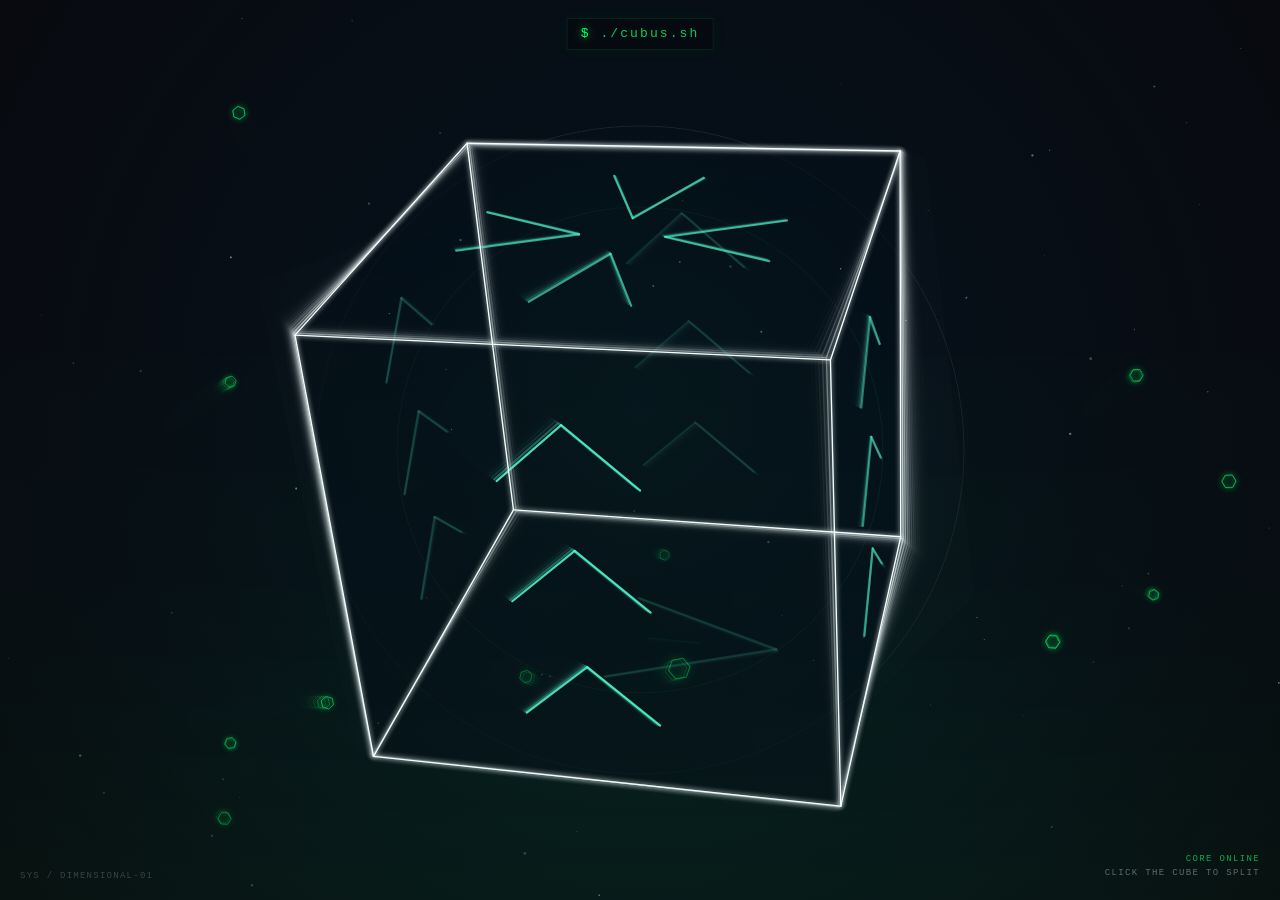
==== index.html @ 491861bf "Create interactive cubus landing page" ====
<!doctype html>
<html lang="en">
<head>
  <meta charset="utf-8">
  <meta name="viewport" content="width=device-width, initial-scale=1, viewport-fit=cover">
  <meta name="theme-color" content="#08080c">
  <title>cubus.sh — dimensional interface</title>
  <style>
    :root {
      color-scheme: dark;
      --void: #08080c;
      --signal: #00ff66;
      --signal-dim: rgba(0, 255, 102, .58);
      --ice: #efffff;
    }

    * { box-sizing: border-box; }

    html,
    body {
      width: 100%;
      height: 100%;
      margin: 0;
      overflow: hidden;
      background: var(--void);
    }

    body {
      position: relative;
      color: var(--ice);
      font-family: "SFMono-Regular", Consolas, "Liberation Mono", Menlo, monospace;
      -webkit-font-smoothing: antialiased;
    }

    #scene {
      display: block;
      width: 100vw;
      height: 100vh;
      outline: none;
      touch-action: none;
      cursor: default;
    }

    .terminal-header {
      position: fixed;
      z-index: 2;
      top: max(18px, env(safe-area-inset-top));
      left: 50%;
      transform: translateX(-50%);
      padding: 8px 13px 9px;
      color: rgba(0, 255, 102, .82);
      background: rgba(8, 8, 12, .48);
      border: 1px solid rgba(0, 255, 102, .11);
      box-shadow: 0 0 18px rgba(0, 255, 102, .045);
      font-size: clamp(11px, 1.2vw, 13px);
      line-height: 1;
      letter-spacing: .16em;
      white-space: nowrap;
      user-select: none;
      pointer-events: none;
    }

    .terminal-header .prompt {
      color: var(--signal);
      text-shadow: 0 0 8px rgba(0, 255, 102, .7);
    }

    .hud {
      position: fixed;
      z-index: 2;
      right: max(20px, env(safe-area-inset-right));
      bottom: max(19px, env(safe-area-inset-bottom));
      color: rgba(222, 255, 243, .38);
      font-size: 9px;
      line-height: 1.55;
      letter-spacing: .15em;
      text-align: right;
      text-transform: uppercase;
      pointer-events: none;
      user-select: none;
    }

    .hud .accent { color: rgba(0, 255, 102, .66); }

    .corner-mark {
      position: fixed;
      z-index: 2;
      left: max(20px, env(safe-area-inset-left));
      bottom: max(19px, env(safe-area-inset-bottom));
      color: rgba(255, 255, 255, .2);
      font-size: 9px;
      letter-spacing: .14em;
      pointer-events: none;
      user-select: none;
    }

    @media (max-width: 560px) {
      .terminal-header { letter-spacing: .1em; }
      .hud,
      .corner-mark { font-size: 8px; }
    }
  </style>
</head>
<body>
  <canvas id="scene" tabindex="0" aria-label="Interactive three-dimensional cubus navigation"></canvas>
  <div class="terminal-header"><span class="prompt">$</span> ./cubus.sh</div>
  <div class="corner-mark">SYS / DIMENSIONAL-01</div>
  <div class="hud"><span class="accent" id="mode">CORE ONLINE</span><br><span id="hint">CLICK THE CUBE TO SPLIT</span></div>

  <script>
    (() => {
      'use strict';

      // -------------------------------------------------------------------
      // Constants and small utilities
      // -------------------------------------------------------------------
      const canvas = document.getElementById('scene');
      const ctx = canvas.getContext('2d', { alpha: false });
      const modeReadout = document.getElementById('mode');
      const hintReadout = document.getElementById('hint');

      const TAU = Math.PI * 2;
      const CAMERA_Z = 7.8;
      const CAMERA_FOCAL = 6.7;
      const EDGE_COLOR = '#f4ffff';
      const VECTOR_COLOR = '#51f7d1';
      const SIGNAL_COLOR = '#00ff66';
      const FACE_COLOR = '#07121a';
      const FONT_STACK = '"SFMono-Regular", Consolas, "Liberation Mono", Menlo, monospace';

      const navItems = [
        { label: 'ABOUT',    href: '#about' },
        { label: 'PROJECTS', href: '#projects' },
        { label: 'LAB',      href: '#lab' },
        { label: 'LOGS',     href: '#logs' },
        { label: 'CLI',      href: '#cli' },
        { label: 'STACK',    href: '#stack' },
        { label: 'SOURCE',   href: '#source' },
        { label: 'CONTACT',  href: '#contact' }
      ];

      const clamp = (value, min, max) => Math.max(min, Math.min(max, value));
      const lerp = (a, b, t) => a + (b - a) * t;
      const easeInOutCubic = (t) => {
        t = clamp(t, 0, 1);
        return t < .5 ? 4 * t * t * t : 1 - Math.pow(-2 * t + 2, 3) / 2;
      };
      const easeOutCubic = (t) => 1 - Math.pow(1 - clamp(t, 0, 1), 3);
      const randomBetween = (min, max) => min + Math.random() * (max - min);
      const wrapAngle = (angle) => {
        while (angle > Math.PI) angle -= TAU;
        while (angle < -Math.PI) angle += TAU;
        return angle;
      };

      const vec = (x = 0, y = 0, z = 0) => ({ x, y, z });
      const add = (a, b) => vec(a.x + b.x, a.y + b.y, a.z + b.z);
      const scaleVec = (a, scalar) => vec(a.x * scalar, a.y * scalar, a.z * scalar);
      const lerpVec = (a, b, t) => vec(lerp(a.x, b.x, t), lerp(a.y, b.y, t), lerp(a.z, b.z, t));
      const dot = (a, b) => a.x * b.x + a.y * b.y + a.z * b.z;
      const cross = (a, b) => vec(
        a.y * b.z - a.z * b.y,
        a.z * b.x - a.x * b.z,
        a.x * b.y - a.y * b.x
      );
      const length = (a) => Math.sqrt(dot(a, a));
      const normalize = (a) => {
        const len = length(a) || 1;
        return scaleVec(a, 1 / len);
      };
      const cloneVec = (a) => vec(a.x, a.y, a.z);
      const cloneAngles = (a) => ({ x: a.x, y: a.y, z: a.z });
      const approachAngle = (from, to, amount) => from + wrapAngle(to - from) * amount;

      // Euler rotation in Z -> Y -> X application order. Keeping the order
      // explicit makes the projection readable and avoids any library magic.
      function rotatePoint(point, rotation) {
        let { x, y, z } = point;

        const cosZ = Math.cos(rotation.z);
        const sinZ = Math.sin(rotation.z);
        [x, y] = [x * cosZ - y * sinZ, x * sinZ + y * cosZ];

        const cosY = Math.cos(rotation.y);
        const sinY = Math.sin(rotation.y);
        [x, z] = [x * cosY + z * sinY, -x * sinY + z * cosY];

        const cosX = Math.cos(rotation.x);
        const sinX = Math.sin(rotation.x);
        [y, z] = [y * cosX - z * sinX, y * sinX + z * cosX];

        return vec(x, y, z);
      }

      function rotateNormal(normal, rotation) {
        return normalize(rotatePoint(normal, rotation));
      }

      // A stable hash is useful for glitch jitter. It avoids a noisy flicker
      // caused by a new random number every time a face is projected.
      function hashNoise(seed) {
        const value = Math.sin(seed * 12.9898 + 78.233) * 43758.5453;
        return (value - Math.floor(value)) * 2 - 1;
      }

      // -------------------------------------------------------------------
      // Responsive canvas and background field
      // -------------------------------------------------------------------
      const viewport = {
        width: window.innerWidth,
        height: window.innerHeight,
        dpr: Math.min(window.devicePixelRatio || 1, 2),
        centerX: window.innerWidth / 2,
        centerY: window.innerHeight / 2,
        scale: Math.min(window.innerWidth, window.innerHeight) * .30,
        stars: []
      };

      function rebuildStars() {
        viewport.stars = [];
        let seed = 911;
        const count = Math.round(clamp(viewport.width * viewport.height / 16500, 36, 100));
        for (let i = 0; i < count; i += 1) {
          seed = (seed * 9301 + 49297) % 233280;
          const x = seed / 233280;
          seed = (seed * 9301 + 49297) % 233280;
          const y = seed / 233280;
          seed = (seed * 9301 + 49297) % 233280;
          const radius = .25 + (seed / 233280) * 1.1;
          seed = (seed * 9301 + 49297) % 233280;
          const alpha = .12 + (seed / 233280) * .34;
          seed = (seed * 9301 + 49297) % 233280;
          const phase = (seed / 233280) * TAU;
          viewport.stars.push({ x, y, radius, alpha, phase });
        }
      }

      function resizeCanvas() {
        viewport.width = window.innerWidth;
        viewport.height = window.innerHeight;
        viewport.dpr = Math.min(window.devicePixelRatio || 1, 2);
        viewport.centerX = viewport.width / 2;
        viewport.centerY = viewport.height / 2;
        viewport.scale = Math.min(viewport.width, viewport.height) * .30;
        canvas.width = Math.round(viewport.width * viewport.dpr);
        canvas.height = Math.round(viewport.height * viewport.dpr);
        canvas.style.width = `${viewport.width}px`;
        canvas.style.height = `${viewport.height}px`;
        ctx.setTransform(viewport.dpr, 0, 0, viewport.dpr, 0, 0);
        rebuildStars();
        if (app.state === 'grid' || app.state === 'transition') {
          updateGridTargets();
        }
      }

      function worldToScreen(point) {
        const depth = Math.max(.8, CAMERA_Z - point.z);
        const perspective = CAMERA_FOCAL / depth;
        return {
          x: viewport.centerX + point.x * viewport.scale * perspective,
          y: viewport.centerY - point.y * viewport.scale * perspective,
          depth
        };
      }

      function screenToWorld(x, y, z = 0) {
        const depth = Math.max(.8, CAMERA_Z - z);
        const perspective = CAMERA_FOCAL / depth;
        const unit = viewport.scale * perspective;
        return vec((x - viewport.centerX) / unit, -(y - viewport.centerY) / unit, z);
      }

      function drawBackground(time) {
        const w = viewport.width;
        const h = viewport.height;
        const centerGlow = ctx.createRadialGradient(
          viewport.centerX,
          viewport.centerY - h * .05,
          0,
          viewport.centerX,
          viewport.centerY - h * .05,
          Math.max(w, h) * .68
        );
        centerGlow.addColorStop(0, 'rgba(7, 31, 35, .42)');
        centerGlow.addColorStop(.33, 'rgba(7, 16, 25, .25)');
        centerGlow.addColorStop(1, '#08080c');
        ctx.fillStyle = centerGlow;
        ctx.fillRect(0, 0, w, h);

        const horizon = ctx.createLinearGradient(0, h * .33, 0, h);
        horizon.addColorStop(0, 'rgba(0, 255, 102, 0)');
        horizon.addColorStop(.54, 'rgba(0, 255, 102, .012)');
        horizon.addColorStop(1, 'rgba(0, 255, 102, .035)');
        ctx.fillStyle = horizon;
        ctx.fillRect(0, 0, w, h);

        ctx.save();
        for (const star of viewport.stars) {
          const shimmer = .74 + Math.sin(time * .00045 + star.phase) * .26;
          ctx.globalAlpha = star.alpha * shimmer;
          ctx.fillStyle = star.radius > 1 ? '#a4fff0' : '#ffffff';
          ctx.beginPath();
          ctx.arc(star.x * w, star.y * h, star.radius, 0, TAU);
          ctx.fill();
        }
        ctx.restore();

        // Two nearly invisible rings give the void a little scale without
        // competing with the cube.
        ctx.save();
        ctx.strokeStyle = 'rgba(81, 247, 209, .045)';
        ctx.lineWidth = 1;
        ctx.beginPath();
        ctx.arc(viewport.centerX, viewport.centerY, Math.min(w, h) * .27, 0, TAU);
        ctx.stroke();
        ctx.strokeStyle = 'rgba(255, 255, 255, .025)';
        ctx.beginPath();
        ctx.arc(viewport.centerX, viewport.centerY, Math.min(w, h) * .36, 0, TAU);
        ctx.stroke();
        ctx.restore();
      }

      // -------------------------------------------------------------------
      // Cube geometry, face mapping, and vector textures
      // -------------------------------------------------------------------
      const cubeVertices = [
        vec(-1, -1, -1), vec(1, -1, -1), vec(1, 1, -1), vec(-1, 1, -1),
        vec(-1, -1, 1),  vec(1, -1, 1),  vec(1, 1, 1),  vec(-1, 1, 1)
      ];

      const cubeEdges = [
        [0, 1], [1, 2], [2, 3], [3, 0],
        [4, 5], [5, 6], [6, 7], [7, 4],
        [0, 4], [1, 5], [2, 6], [3, 7]
      ];

      const faceDefs = [
        {
          id: 'bottom',
          normal: vec(0, -1, 0),
          map: (u, v) => vec(u, -1, v),
          vertices: [0, 1, 5, 4]
        },
        {
          id: 'top',
          normal: vec(0, 1, 0),
          map: (u, v) => vec(u, 1, v),
          vertices: [3, 7, 6, 2]
        },
        {
          id: 'front',
          normal: vec(0, 0, 1),
          map: (u, v) => vec(u, v, 1),
          vertices: [4, 5, 6, 7]
        },
        {
          id: 'back',
          normal: vec(0, 0, -1),
          map: (u, v) => vec(-u, v, -1),
          vertices: [1, 0, 3, 2]
        },
        {
          id: 'right',
          normal: vec(1, 0, 0),
          map: (u, v) => vec(1, v, -u),
          vertices: [1, 5, 6, 2]
        },
        {
          id: 'left',
          normal: vec(-1, 0, 0),
          map: (u, v) => vec(-1, v, u),
          vertices: [0, 3, 7, 4]
        }
      ];

      function transformedVertices(cube) {
        return cubeVertices.map((vertex) => {
          const local = scaleVec(vertex, cube.half);
          return add(cube.position, rotatePoint(local, cube.rotation));
        });
      }

      function faceCenter(cube, face) {
        return add(cube.position, rotatePoint(scaleVec(face.normal, cube.half), cube.rotation));
      }

      function faceNormal(cube, face) {
        return rotateNormal(face.normal, cube.rotation);
      }

      function makeProjectedPoint(cube, localPoint, key, options) {
        const world = add(cube.position, rotatePoint(scaleVec(localPoint, cube.half), cube.rotation));
        const projected = worldToScreen(world);
        const jitter = options.jitter || 0;
        if (jitter) {
          projected.x += hashNoise(options.seed + key * 13.17) * jitter;
          projected.y += hashNoise(options.seed + key * 4.71 + 31) * jitter;
        }
        projected.x += options.offsetX || 0;
        projected.y += options.offsetY || 0;
        projected.world = world;
        return projected;
      }

      function strokeProjectedPath(points, color, width, alpha = 1) {
        if (!points.length) return;
        ctx.save();
        ctx.globalAlpha = alpha;
        ctx.strokeStyle = color;
        ctx.lineWidth = width;
        ctx.lineJoin = 'round';
        ctx.lineCap = 'round';
        ctx.beginPath();
        ctx.moveTo(points[0].x, points[0].y);
        for (let i = 1; i < points.length; i += 1) ctx.lineTo(points[i].x, points[i].y);
        ctx.stroke();
        ctx.restore();
      }

      function drawLocalStroke(cube, points, color, width, options, alpha = 1) {
        const projected = points.map((point, index) => {
          const local = Array.isArray(point)
            ? vec(point[0], point[1], point[2] || 0)
            : point;
          return makeProjectedPoint(cube, local, 400 + index * 17, options);
        });
        strokeProjectedPath(projected, color, width, alpha);
      }

      function drawChevron(cube, face, a, tip, b, options, alpha) {
        const mapPoint = ([u, v]) => face.map(u, v);
        drawLocalStroke(cube, [mapPoint(a), mapPoint(tip)], VECTOR_COLOR, Math.max(.72, cube.half * 2.15), options, alpha);
        drawLocalStroke(cube, [mapPoint(tip), mapPoint(b)], VECTOR_COLOR, Math.max(.72, cube.half * 2.15), options, alpha);
      }

      function drawFaceTexture(cube, face, options, facing) {
        const visibility = clamp(.38 + facing * .62, .12, 1);
        const alpha = (options.textureAlpha ?? 1) * visibility;

        if (face.id === 'bottom') {
          // A single broad > starts near the center and points toward the
          // outer/right edge of the underside.
          drawChevron(cube, face, [-.16, -.31], [.56, 0], [-.16, .31], options, alpha);
          drawLocalStroke(cube, [face.map(-.04, 0), face.map(.2, 0)], SIGNAL_COLOR, Math.max(.5, cube.half * .85), options, alpha * .55);
          return;
        }

        if (face.id === 'top') {
          // Four chevrons sit at the edges and point inward to the center.
          drawChevron(cube, face, [-.20, .64], [0, .18], [.20, .64], options, alpha);
          drawChevron(cube, face, [-.20, -.64], [0, -.18], [.20, -.64], options, alpha);
          drawChevron(cube, face, [-.64, -.20], [-.18, 0], [-.64, .20], options, alpha);
          drawChevron(cube, face, [.64, -.20], [.18, 0], [.64, .20], options, alpha);
          return;
        }

        // Every vertical face carries a small stack of upward-pointing
        // chevrons. UV space keeps this exact across all four orientations.
        for (let row = 0; row < 3; row += 1) {
          const v = -.55 + row * .55;
          drawChevron(cube, face, [-.28, v - .13], [0, v + .13], [.28, v - .13], options, alpha);
        }
      }

      function renderCube(cube, options = {}) {
        const settings = {
          seed: 0,
          jitter: 0,
          offsetX: 0,
          offsetY: 0,
          wireOnly: false,
          textureAlpha: 1,
          edgeColor: EDGE_COLOR,
          edgeAlpha: 1,
          fillAlpha: 1,
          ...options
        };

        const worldVertices = transformedVertices(cube);
        const projectedVertices = worldVertices.map((world, index) => {
          const projected = worldToScreen(world);
          if (settings.jitter) {
            projected.x += hashNoise(settings.seed + index * 13.17) * settings.jitter;
            projected.y += hashNoise(settings.seed + index * 4.71 + 31) * settings.jitter;
          }
          projected.x += settings.offsetX;
          projected.y += settings.offsetY;
          projected.world = world;
          return projected;
        });

        const cameraPosition = vec(0, 0, CAMERA_Z);
        const projectedFaces = faceDefs.map((face, faceIndex) => {
          const center = faceCenter(cube, face);
          const normal = faceNormal(cube, face);
          const toCamera = normalize(add(cameraPosition, scaleVec(center, -1)));
          const facing = dot(normal, toCamera);
          const points = face.vertices.map((index) => projectedVertices[index]);
          return {
            face,
            faceIndex,
            points,
            center,
            facing,
            depth: points.reduce((sum, point) => sum + point.world.z, 0) / points.length
          };
        });

        // Painter's algorithm: far faces first, then close faces over them.
        projectedFaces.sort((a, b) => a.depth - b.depth);

        if (!settings.wireOnly) {
          for (const item of projectedFaces) {
            const faceAlpha = settings.fillAlpha * clamp(.13 + Math.max(0, item.facing) * .22, .10, .36);
            ctx.save();
            ctx.globalAlpha = faceAlpha;
            ctx.fillStyle = FACE_COLOR;
            ctx.beginPath();
            ctx.moveTo(item.points[0].x, item.points[0].y);
            for (let i = 1; i < item.points.length; i += 1) ctx.lineTo(item.points[i].x, item.points[i].y);
            ctx.closePath();
            ctx.fill();
            ctx.restore();
          }

          for (const item of projectedFaces) {
            const localAlpha = settings.textureAlpha * clamp(.24 + Math.max(0, item.facing) * .76, .2, 1);
            drawFaceTexture(cube, item.face, settings, item.facing);
            // The faint face border reinforces the planar texture without
            // replacing the crisp cube edge pass below.
            strokeProjectedPath(item.points.concat([item.points[0]]), VECTOR_COLOR, Math.max(.45, cube.half * .48), localAlpha * .28);
          }
        }

        // Draw all twelve edges in one pass so the silhouette remains clean.
        ctx.save();
        ctx.globalAlpha = settings.edgeAlpha;
        ctx.strokeStyle = settings.edgeColor;
        ctx.lineWidth = Math.max(.8, cube.half * 1.35);
        ctx.lineJoin = 'round';
        ctx.lineCap = 'round';
        ctx.shadowColor = settings.edgeColor;
        ctx.shadowBlur = settings.edgeColor === EDGE_COLOR ? Math.max(5, cube.half * 5.2) : Math.max(3, cube.half * 3);
        for (const [from, to] of cubeEdges) {
          ctx.beginPath();
          ctx.moveTo(projectedVertices[from].x, projectedVertices[from].y);
          ctx.lineTo(projectedVertices[to].x, projectedVertices[to].y);
          ctx.stroke();
        }
        ctx.restore();

        return {
          vertices: projectedVertices,
          faces: projectedFaces,
          bounds: getBounds(projectedVertices)
        };
      }

      function getBounds(points) {
        const xs = points.map((point) => point.x);
        const ys = points.map((point) => point.y);
        return {
          left: Math.min(...xs),
          right: Math.max(...xs),
          top: Math.min(...ys),
          bottom: Math.max(...ys)
        };
      }

      // -------------------------------------------------------------------
      // Orbiting hexagons
      // -------------------------------------------------------------------
      const hexagons = Array.from({ length: 12 }, (_, index) => ({
        index,
        orbit: randomBetween(0, TAU),
        radius: randomBetween(1.65, 2.55),
        height: randomBetween(-1.35, 1.35),
        tilt: randomBetween(-.65, .65),
        size: randomBetween(4.5, 9.5),
        speed: randomBetween(.045, .095) * (index % 2 ? -1 : 1),
        spin: randomBetween(-.45, .45),
        phase: randomBetween(0, TAU),
        opacity: randomBetween(.55, 1)
      }));

      function hexWorldPosition(hex, time) {
        const orbit = hex.orbit + time * .00012 * hex.speed * 12;
        const vertical = hex.height + Math.sin(time * .00055 + hex.phase) * .16;
        return vec(
          Math.cos(orbit) * hex.radius,
          vertical,
          Math.sin(orbit) * hex.radius * .68
        );
      }

      function drawHexagons(time, opacity) {
        if (opacity <= .001) return;
        ctx.save();
        for (const hex of hexagons) {
          const world = hexWorldPosition(hex, time);
          const center = worldToScreen(world);
          const depthScale = CAMERA_FOCAL / Math.max(.8, CAMERA_Z - world.z);
          const radius = hex.size * depthScale * (viewport.scale / 240);
          const rotation = hex.phase + time * .0004 * hex.spin;
          const points = [];
          for (let i = 0; i < 6; i += 1) {
            const angle = rotation + i * TAU / 6;
            points.push({
              x: center.x + Math.cos(angle) * radius,
              y: center.y + Math.sin(angle) * radius
            });
          }
          const green = `rgba(0, 255, 102, ${opacity * hex.opacity})`;
          ctx.globalAlpha = 1;
          ctx.strokeStyle = green;
          ctx.lineWidth = Math.max(.65, radius * .095);
          ctx.lineJoin = 'round';
          ctx.shadowColor = SIGNAL_COLOR;
          ctx.shadowBlur = Math.max(4, radius * .9);
          ctx.beginPath();
          ctx.moveTo(points[0].x, points[0].y);
          for (let i = 1; i < points.length; i += 1) ctx.lineTo(points[i].x, points[i].y);
          ctx.closePath();
          ctx.stroke();
        }
        ctx.restore();
      }

      // -------------------------------------------------------------------
      // Glitch scheduler and procedural Web Audio
      // -------------------------------------------------------------------
      const glitch = {
        active: false,
        startedAt: 0,
        duration: 0,
        seed: 0,
        nextAt: randomBetween(4000, 8000),
        intensity: 0
      };

      let audioContext = null;

      function ensureAudio() {
        if (!audioContext) {
          const AudioContextClass = window.AudioContext || window.webkitAudioContext;
          if (!AudioContextClass) return null;
          audioContext = new AudioContextClass();
        }
        if (audioContext.state === 'suspended') audioContext.resume().catch(() => {});
        return audioContext;
      }

      function playGlitchBurst(strength = 1) {
        const audio = ensureAudio();
        if (!audio) return;
        const duration = randomBetween(.10, .19);
        const sampleCount = Math.max(1, Math.floor(audio.sampleRate * duration));
        const buffer = audio.createBuffer(1, sampleCount, audio.sampleRate);
        const data = buffer.getChannelData(0);
        let last = 0;
        for (let i = 0; i < sampleCount; i += 1) {
          const bitNoise = Math.random() > .5 ? 1 : -1;
          const white = Math.random() * 2 - 1;
          last = last * .56 + (white * .76 + bitNoise * .24) * .44;
          data[i] = last * (1 - i / sampleCount) * (Math.random() > .82 ? 1.8 : 1);
        }

        const source = audio.createBufferSource();
        const bandpass = audio.createBiquadFilter();
        const gain = audio.createGain();
        source.buffer = buffer;
        bandpass.type = 'bandpass';
        bandpass.frequency.setValueAtTime(randomBetween(850, 2600), audio.currentTime);
        bandpass.frequency.exponentialRampToValueAtTime(randomBetween(2400, 6800), audio.currentTime + duration * .45);
        bandpass.Q.setValueAtTime(randomBetween(.65, 1.8), audio.currentTime);
        const now = audio.currentTime;
        gain.gain.setValueAtTime(.0001, now);
        gain.gain.exponentialRampToValueAtTime(.17 * strength, now + .008);
        gain.gain.exponentialRampToValueAtTime(.0001, now + duration);
        source.connect(bandpass).connect(gain).connect(audio.destination);
        source.start(now);
        source.stop(now + duration + .02);
      }

      function playClickPop() {
        const audio = ensureAudio();
        if (!audio) return;
        const now = audio.currentTime;
        const oscillator = audio.createOscillator();
        const filter = audio.createBiquadFilter();
        const gain = audio.createGain();
        oscillator.type = 'square';
        oscillator.frequency.setValueAtTime(180, now);
        oscillator.frequency.exponentialRampToValueAtTime(62, now + .075);
        filter.type = 'highpass';
        filter.frequency.setValueAtTime(700, now);
        gain.gain.setValueAtTime(.0001, now);
        gain.gain.exponentialRampToValueAtTime(.22, now + .004);
        gain.gain.exponentialRampToValueAtTime(.0001, now + .085);
        oscillator.connect(filter).connect(gain).connect(audio.destination);
        oscillator.start(now);
        oscillator.stop(now + .1);
        playGlitchBurst(.65);
      }

      function startGlitch(time, sound = true) {
        glitch.active = true;
        glitch.startedAt = time;
        glitch.duration = randomBetween(100, 200);
        glitch.seed = Math.random() * 10000;
        glitch.intensity = randomBetween(.72, 1.18);
        glitch.nextAt = time + randomBetween(4000, 8000);
        if (sound) playGlitchBurst(glitch.intensity);
      }

      function updateGlitch(time) {
        if (!glitch.active && time >= glitch.nextAt) startGlitch(time, Boolean(audioContext));
        if (glitch.active) {
          const elapsed = time - glitch.startedAt;
          if (elapsed >= glitch.duration) {
            glitch.active = false;
            glitch.intensity = 0;
          } else {
            const envelope = Math.sin(Math.PI * elapsed / glitch.duration);
            glitch.intensity = Math.max(.1, envelope);
          }
        }
      }

      function drawGlitchOverlays(time) {
        if (!glitch.active) return;
        const strength = glitch.intensity;
        const w = viewport.width;
        const h = viewport.height;
        ctx.save();

        // Sparse scanline tears.
        const lineCount = 2 + Math.floor(strength * 4);
        for (let i = 0; i < lineCount; i += 1) {
          const y = Math.abs(Math.sin(glitch.seed * .07 + i * 18.31 + time * .002)) * h;
          const lineHeight = 1 + Math.abs(Math.sin(i * 7.1 + glitch.seed)) * 3;
          ctx.fillStyle = i % 2 ? `rgba(0, 255, 102, ${.045 * strength})` : `rgba(255, 255, 255, ${.055 * strength})`;
          ctx.fillRect(0, y, w, lineHeight);
        }

        const bandY = Math.abs(Math.sin(glitch.seed * .013 + time * .0017)) * h;
        ctx.fillStyle = `rgba(255, 0, 96, ${.025 * strength})`;
        ctx.fillRect(0, bandY, w, 7 + strength * 11);

        if (Math.sin(time * .045 + glitch.seed) > -.1) {
          ctx.fillStyle = `rgba(230, 255, 249, ${.018 * strength})`;
          ctx.fillRect(0, 0, w, h);
        }
        ctx.restore();
      }

      // -------------------------------------------------------------------
      // Application state and transition targets
      // -------------------------------------------------------------------
      const master = {
        position: vec(0, 0, 0),
        half: 1,
        rotation: { x: .37, y: -.55, z: .18 },
        velocity: { x: .12, y: .22, z: -.075 },
        velocityTarget: { x: .12, y: .22, z: -.075 },
        driftAt: randomBetween(3000, 5000),
        hit: null
      };

      const app = {
        state: 'idle',
        transitionStartedAt: 0,
        transitionDuration: 1720,
        hexOpacity: 1,
        hoveredIndex: -1,
        pointer: { x: -9999, y: -9999 },
        minis: [],
        lastTime: performance.now(),
        frame: 0
      };

      function makeMiniCube(index, column, row, depth) {
        return {
          index,
          column,
          row,
          depth,
          label: navItems[index].label,
          href: navItems[index].href,
          startPosition: vec(),
          targetPosition: vec(),
          position: vec(),
          half: .5,
          rotation: cloneAngles(master.rotation),
          startRotation: cloneAngles(master.rotation),
          targetRotation: {
            x: master.rotation.x + randomBetween(-.26, .26),
            y: master.rotation.y + randomBetween(-.42, .42),
            z: master.rotation.z + randomBetween(-.2, .2)
          },
          velocity: {
            x: randomBetween(-.055, .055),
            y: randomBetween(-.07, .07),
            z: randomBetween(-.045, .045)
          },
          wobble: randomBetween(0, TAU),
          hit: null,
          hovered: false
        };
      }

      function buildMinis() {
        app.minis = [];
        let index = 0;
        for (let row = 0; row < 2; row += 1) {
          for (let column = 0; column < 4; column += 1) {
            app.minis.push(makeMiniCube(index, column, row, index % 2 ? -.03 : .03));
            index += 1;
          }
        }
      }

      function gridScreenAnchor(column, row) {
        const x = viewport.width * ((column + .5) / 4);
        const top = clamp(viewport.height * .335, 150, 260);
        const bottom = clamp(viewport.height * .685, 365, viewport.height - 120);
        const y = row === 0 ? top : Math.max(top + 112, bottom);
        return { x, y };
      }

      function updateGridTargets() {
        for (const mini of app.minis) {
          const anchor = gridScreenAnchor(mini.column, mini.row);
          mini.targetPosition = screenToWorld(anchor.x, anchor.y, mini.depth);
        }
      }

      function beginSplit(time) {
        if (app.state !== 'idle') return;
        ensureAudio();
        playClickPop();
        app.state = 'transition';
        app.transitionStartedAt = time;
        app.hexOpacity = 1;
        app.hoveredIndex = -1;
        master.hit = null;
        buildMinis();

        for (const mini of app.minis) {
          const offset = vec(
            mini.column % 2 ? .5 : -.5,
            mini.row ? -.5 : .5,
            Math.floor(mini.column / 2) ? .5 : -.5
          );
          mini.startPosition = add(master.position, rotatePoint(offset, master.rotation));
          mini.position = cloneVec(mini.startPosition);
          mini.startRotation = cloneAngles(master.rotation);
          mini.rotation = cloneAngles(master.rotation);
        }
        updateGridTargets();
        modeReadout.textContent = 'SPLIT SEQUENCE';
        hintReadout.textContent = 'DIMENSIONS UNLOCKING';
      }

      function updateTransition(time) {
        const raw = clamp((time - app.transitionStartedAt) / app.transitionDuration, 0, 1);
        const motion = easeInOutCubic(raw);
        app.hexOpacity = 1 - easeOutCubic(clamp(raw / .42, 0, 1));

        for (const mini of app.minis) {
          mini.position = lerpVec(mini.startPosition, mini.targetPosition, motion);
          mini.half = lerp(.5, .34, easeOutCubic(clamp(raw / .78, 0, 1)));
          mini.rotation = {
            x: approachAngle(mini.startRotation.x, mini.targetRotation.x, motion),
            y: approachAngle(mini.startRotation.y, mini.targetRotation.y, motion),
            z: approachAngle(mini.startRotation.z, mini.targetRotation.z, motion)
          };
        }

        if (raw >= 1) {
          app.state = 'grid';
          app.hexOpacity = 0;
          for (const mini of app.minis) {
            mini.position = cloneVec(mini.targetPosition);
            mini.half = .34;
          }
          modeReadout.textContent = 'GRID ONLINE';
          hintReadout.textContent = 'SELECT A DIMENSION';
        }
      }

      function updateMaster(dt, time) {
        if (time >= master.driftAt) {
          master.velocityTarget = {
            x: randomBetween(-.19, .19),
            y: randomBetween(-.28, .28),
            z: randomBetween(-.12, .12)
          };
          master.driftAt = time + randomBetween(3000, 5000);
        }
        const smoothing = 1 - Math.pow(.002, dt);
        master.velocity.x = lerp(master.velocity.x, master.velocityTarget.x, smoothing);
        master.velocity.y = lerp(master.velocity.y, master.velocityTarget.y, smoothing);
        master.velocity.z = lerp(master.velocity.z, master.velocityTarget.z, smoothing);
        master.rotation.x += master.velocity.x * dt;
        master.rotation.y += master.velocity.y * dt;
        master.rotation.z += master.velocity.z * dt;
      }

      function updateMinis(dt, time) {
        for (const mini of app.minis) {
          const speed = app.hoveredIndex === mini.index ? 1.12 : 1;
          mini.rotation.x += mini.velocity.x * dt * speed;
          mini.rotation.y += mini.velocity.y * dt * speed;
          mini.rotation.z += mini.velocity.z * dt * speed;
          mini.position.y += Math.sin(time * .0007 + mini.wobble) * .00065 * dt;
        }
      }

      // -------------------------------------------------------------------
      // Hit testing and labels
      // -------------------------------------------------------------------
      function pointInPolygon(point, polygon) {
        let inside = false;
        for (let i = 0, j = polygon.length - 1; i < polygon.length; j = i++) {
          const xi = polygon[i].x;
          const yi = polygon[i].y;
          const xj = polygon[j].x;
          const yj = polygon[j].y;
          const intersects = ((yi > point.y) !== (yj > point.y)) &&
            point.x < (xj - xi) * (point.y - yi) / ((yj - yi) || .00001) + xi;
          if (intersects) inside = !inside;
        }
        return inside;
      }

      function pointInBounds(point, bounds, padding = 0) {
        return point.x >= bounds.left - padding && point.x <= bounds.right + padding &&
          point.y >= bounds.top - padding && point.y <= bounds.bottom + padding;
      }

      function cubeIsHit(point, hit, padding = 0) {
        if (!hit || !pointInBounds(point, hit.bounds, padding)) return false;
        return hit.faces.some((face) => pointInPolygon(point, face.points));
      }

      function hitTest(point) {
        if (app.state === 'idle') return cubeIsHit(point, master.hit, 9) ? 'master' : -1;
        if (app.state === 'grid') {
          for (let i = app.minis.length - 1; i >= 0; i -= 1) {
            if (cubeIsHit(point, app.minis[i].hit, 6)) return i;
          }
        }
        return -1;
      }

      function updateHover() {
        const hit = hitTest(app.pointer);
        const next = typeof hit === 'number' ? hit : -1;
        app.hoveredIndex = next;
        if (app.state === 'grid') {
          for (const mini of app.minis) mini.hovered = mini.index === next;
        }
        canvas.style.cursor = hit === 'master' || next >= 0 ? 'pointer' : 'default';
      }

      function drawCubeLabel(mini) {
        if (!mini.hit) return;
        const centerX = (mini.hit.bounds.left + mini.hit.bounds.right) / 2;
        const bottom = mini.hit.bounds.bottom;
        const hover = mini.hovered;
        const unit = clamp(Math.min(viewport.width, viewport.height) / 600, .62, 1.18);
        const labelSize = clamp(11 * unit, 8, 13);
        const urlSize = clamp(8 * unit, 7, 10);
        const labelY = bottom + 23 * unit;
        const urlY = labelY + 13 * unit;

        ctx.save();
        ctx.textAlign = 'center';
        ctx.textBaseline = 'middle';
        ctx.font = `600 ${labelSize}px ${FONT_STACK}`;
        ctx.fillStyle = hover ? '#ffffff' : 'rgba(227, 255, 246, .78)';
        ctx.shadowColor = hover ? SIGNAL_COLOR : 'rgba(0, 255, 102, .28)';
        ctx.shadowBlur = hover ? 12 : 5;
        ctx.fillText(mini.label, centerX, labelY);
        ctx.shadowBlur = 0;
        ctx.font = `${urlSize}px ${FONT_STACK}`;
        ctx.fillStyle = hover ? 'rgba(0, 255, 102, .95)' : 'rgba(0, 255, 102, .53)';
        ctx.fillText(mini.href, centerX, urlY);

        if (hover) {
          ctx.strokeStyle = 'rgba(0, 255, 102, .48)';
          ctx.lineWidth = 1;
          ctx.beginPath();
          ctx.moveTo(centerX - Math.min(33, viewport.width * .06), urlY + 9);
          ctx.lineTo(centerX + Math.min(33, viewport.width * .06), urlY + 9);
          ctx.stroke();
        }
        ctx.restore();
      }

      // -------------------------------------------------------------------
      // Frame rendering
      // -------------------------------------------------------------------
      function renderMaster() {
        const glitchActive = glitch.active;
        if (glitchActive) {
          // Offset color passes create a restrained chromatic split around the
          // main wireframe; the final white pass remains the visual anchor.
          renderCube(master, {
            wireOnly: true,
            edgeColor: 'rgba(255, 25, 107, .48)',
            edgeAlpha: .65 * glitch.intensity,
            offsetX: -4.2 * glitch.intensity,
            jitter: 1.5 * glitch.intensity,
            seed: glitch.seed + 8
          });
          renderCube(master, {
            wireOnly: true,
            edgeColor: 'rgba(0, 222, 255, .52)',
            edgeAlpha: .72 * glitch.intensity,
            offsetX: 4.2 * glitch.intensity,
            jitter: 1.3 * glitch.intensity,
            seed: glitch.seed + 29
          });
        }
        master.hit = renderCube(master, {
          jitter: glitchActive ? 2.2 * glitch.intensity : 0,
          seed: glitch.seed,
          edgeAlpha: glitchActive ? .88 : 1
        });
      }

      function renderMini(mini) {
        const hovered = mini.hovered;
        const glitchActive = glitch.active;
        const renderTarget = hovered ? { ...mini, half: mini.half * 1.09 } : mini;
        if (glitchActive) {
          renderCube(renderTarget, {
            wireOnly: true,
            edgeColor: 'rgba(255, 24, 112, .32)',
            edgeAlpha: .44 * glitch.intensity,
            offsetX: -2.8 * glitch.intensity,
            jitter: .85 * glitch.intensity,
            seed: glitch.seed + mini.index * 9
          });
        }
        mini.hit = renderCube(renderTarget, {
          jitter: glitchActive ? 1.05 * glitch.intensity : 0,
          seed: glitch.seed + mini.index,
          edgeAlpha: hovered ? 1.35 : .92,
          edgeColor: hovered ? '#ffffff' : EDGE_COLOR,
          fillAlpha: hovered ? 1.16 : .88,
          textureAlpha: hovered ? 1.18 : .82
        });
        if (hovered) {
          const bounds = mini.hit.bounds;
          ctx.save();
          ctx.globalAlpha = .13;
          ctx.strokeStyle = SIGNAL_COLOR;
          ctx.shadowColor = SIGNAL_COLOR;
          ctx.shadowBlur = 18;
          ctx.lineWidth = 1;
          ctx.strokeRect(bounds.left - 5, bounds.top - 5, bounds.right - bounds.left + 10, bounds.bottom - bounds.top + 10);
          ctx.restore();
        }
      }

      function render(time) {
        drawBackground(time);
        updateGlitch(time);

        if (app.state === 'idle') {
          drawHexagons(time, app.hexOpacity);
          renderMaster();
        } else {
          if (app.state === 'transition') updateTransition(time);
          if (app.hexOpacity > .001) drawHexagons(time, app.hexOpacity);

          // During the transition the eight cubes are part of one moving
          // composition. At the destination, render and label them in grid
          // order so depth overlap never hides the intended navigation order.
          for (const mini of app.minis) renderMini(mini);
          if (app.state === 'grid') {
            for (const mini of app.minis) drawCubeLabel(mini);
          }
        }

        if (app.state === 'idle' || app.state === 'grid') updateHover();
        drawGlitchOverlays(time);
      }

      function frame(time) {
        const elapsed = Math.min(42, time - app.lastTime);
        const dt = elapsed / 1000;
        app.lastTime = time;
        app.frame += 1;

        if (app.state === 'idle') updateMaster(dt, time);
        if (app.state === 'grid') updateMinis(dt, time);
        render(time);
        requestAnimationFrame(frame);
      }

      // -------------------------------------------------------------------
      // Pointer and keyboard interaction
      // -------------------------------------------------------------------
      function pointerPosition(event) {
        const rect = canvas.getBoundingClientRect();
        return {
          x: event.clientX - rect.left,
          y: event.clientY - rect.top
        };
      }

      canvas.addEventListener('pointermove', (event) => {
        app.pointer = pointerPosition(event);
        updateHover();
      });

      canvas.addEventListener('pointerleave', () => {
        app.pointer = { x: -9999, y: -9999 };
        app.hoveredIndex = -1;
        for (const mini of app.minis) mini.hovered = false;
        canvas.style.cursor = 'default';
      });

      canvas.addEventListener('pointerdown', (event) => {
        app.pointer = pointerPosition(event);
        const hit = hitTest(app.pointer);
        if (hit === 'master') {
          beginSplit(performance.now());
          return;
        }
        if (typeof hit === 'number' && app.state === 'grid') {
          const destination = app.minis[hit].href;
          window.location.assign(destination);
        }
      });

      canvas.addEventListener('keydown', (event) => {
        if ((event.key === 'Enter' || event.key === ' ') && app.state === 'idle') {
          event.preventDefault();
          beginSplit(performance.now());
        }
      });

      window.addEventListener('resize', resizeCanvas, { passive: true });

      // Start only after all state exists; this also makes a resize before the
      // first frame safe.
      resizeCanvas();
      requestAnimationFrame((time) => {
        app.lastTime = time;
        frame(time);
      });
    })();
  </script>
</body>
</html>
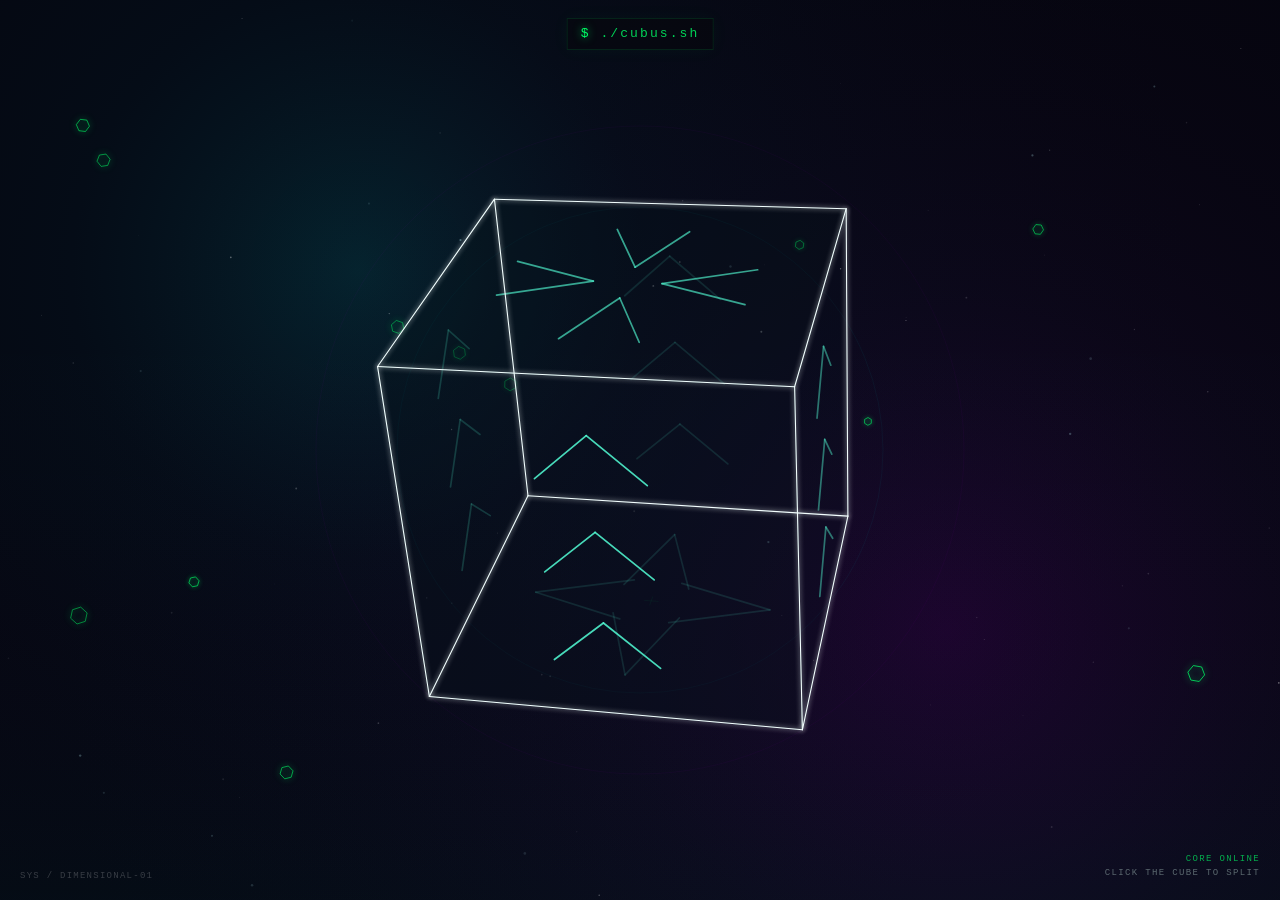
==== commit 2c099000: "Refine cube scale glitch and cyberpunk palette" ====
--- a/index.html
+++ b/index.html
@@ -8,7 +8,7 @@
   <style>
     :root {
       color-scheme: dark;
-      --void: #08080c;
+      --void: #05050e;
       --signal: #00ff66;
       --signal-dim: rgba(0, 255, 102, .58);
       --ice: #efffff;
@@ -122,10 +122,15 @@
       const TAU = Math.PI * 2;
       const CAMERA_Z = 7.8;
       const CAMERA_FOCAL = 6.7;
+      const MASTER_HALF = .8;
+      const MINI_GRID_HALF = .34 * .85;
+      const MINI_CLUSTER_HALF = MASTER_HALF * .5;
       const EDGE_COLOR = '#f4ffff';
       const VECTOR_COLOR = '#51f7d1';
       const SIGNAL_COLOR = '#00ff66';
       const FACE_COLOR = '#07121a';
+      const GLITCH_CYAN = '#00f0ff';
+      const GLITCH_MAGENTA = '#ff2bb5';
       const FONT_STACK = '"SFMono-Regular", Consolas, "Liberation Mono", Menlo, monospace';
 
       const navItems = [
@@ -273,24 +278,41 @@
       function drawBackground(time) {
         const w = viewport.width;
         const h = viewport.height;
-        const centerGlow = ctx.createRadialGradient(
-          viewport.centerX,
-          viewport.centerY - h * .05,
+        ctx.fillStyle = '#05050e';
+        ctx.fillRect(0, 0, w, h);
+
+        const cyanGlow = ctx.createRadialGradient(
+          viewport.centerX - w * .22,
+          viewport.centerY - h * .2,
           0,
-          viewport.centerX,
-          viewport.centerY - h * .05,
-          Math.max(w, h) * .68
+          viewport.centerX - w * .22,
+          viewport.centerY - h * .2,
+          Math.max(w, h) * .66
         );
-        centerGlow.addColorStop(0, 'rgba(7, 31, 35, .42)');
-        centerGlow.addColorStop(.33, 'rgba(7, 16, 25, .25)');
-        centerGlow.addColorStop(1, '#08080c');
-        ctx.fillStyle = centerGlow;
+        cyanGlow.addColorStop(0, 'rgba(0, 240, 255, .13)');
+        cyanGlow.addColorStop(.34, 'rgba(0, 143, 190, .05)');
+        cyanGlow.addColorStop(1, 'rgba(0, 20, 44, 0)');
+        ctx.fillStyle = cyanGlow;
         ctx.fillRect(0, 0, w, h);
 
+        const purpleGlow = ctx.createRadialGradient(
+          viewport.centerX + w * .24,
+          viewport.centerY + h * .2,
+          0,
+          viewport.centerX + w * .24,
+          viewport.centerY + h * .2,
+          Math.max(w, h) * .7
+        );
+        purpleGlow.addColorStop(0, 'rgba(189, 0, 255, .12)');
+        purpleGlow.addColorStop(.38, 'rgba(121, 40, 202, .055)');
+        purpleGlow.addColorStop(1, 'rgba(20, 0, 40, 0)');
+        ctx.fillStyle = purpleGlow;
+        ctx.fillRect(0, 0, w, h);
+
         const horizon = ctx.createLinearGradient(0, h * .33, 0, h);
-        horizon.addColorStop(0, 'rgba(0, 255, 102, 0)');
-        horizon.addColorStop(.54, 'rgba(0, 255, 102, .012)');
-        horizon.addColorStop(1, 'rgba(0, 255, 102, .035)');
+        horizon.addColorStop(0, 'rgba(0, 240, 255, 0)');
+        horizon.addColorStop(.54, 'rgba(121, 40, 202, .012)');
+        horizon.addColorStop(1, 'rgba(0, 240, 255, .028)');
         ctx.fillStyle = horizon;
         ctx.fillRect(0, 0, w, h);
 
@@ -298,7 +320,7 @@
         for (const star of viewport.stars) {
           const shimmer = .74 + Math.sin(time * .00045 + star.phase) * .26;
           ctx.globalAlpha = star.alpha * shimmer;
-          ctx.fillStyle = star.radius > 1 ? '#a4fff0' : '#ffffff';
+          ctx.fillStyle = star.radius > 1 ? '#c0faff' : '#ffffff';
           ctx.beginPath();
           ctx.arc(star.x * w, star.y * h, star.radius, 0, TAU);
           ctx.fill();
@@ -308,12 +330,12 @@
         // Two nearly invisible rings give the void a little scale without
         // competing with the cube.
         ctx.save();
-        ctx.strokeStyle = 'rgba(81, 247, 209, .045)';
+        ctx.strokeStyle = 'rgba(0, 240, 255, .045)';
         ctx.lineWidth = 1;
         ctx.beginPath();
         ctx.arc(viewport.centerX, viewport.centerY, Math.min(w, h) * .27, 0, TAU);
         ctx.stroke();
-        ctx.strokeStyle = 'rgba(255, 255, 255, .025)';
+        ctx.strokeStyle = 'rgba(189, 0, 255, .035)';
         ctx.beginPath();
         ctx.arc(viewport.centerX, viewport.centerY, Math.min(w, h) * .36, 0, TAU);
         ctx.stroke();
@@ -438,10 +460,14 @@
         const alpha = (options.textureAlpha ?? 1) * visibility;
 
         if (face.id === 'bottom') {
-          // A single broad > starts near the center and points toward the
-          // outer/right edge of the underside.
-          drawChevron(cube, face, [-.16, -.31], [.56, 0], [-.16, .31], options, alpha);
-          drawLocalStroke(cube, [face.map(-.04, 0), face.map(.2, 0)], SIGNAL_COLOR, Math.max(.5, cube.half * .85), options, alpha * .55);
+          // Four distinct arrows radiate from the center of the underside
+          // toward the midpoint of each edge: up, down, left, and right.
+          drawChevron(cube, face, [-.19, .14], [0, .68], [.19, .14], options, alpha);
+          drawChevron(cube, face, [-.19, -.14], [0, -.68], [.19, -.14], options, alpha);
+          drawChevron(cube, face, [.14, -.19], [.68, 0], [.14, .19], options, alpha);
+          drawChevron(cube, face, [-.14, -.19], [-.68, 0], [-.14, .19], options, alpha);
+          drawLocalStroke(cube, [face.map(-.04, 0), face.map(.04, 0)], SIGNAL_COLOR, Math.max(.5, cube.half * .85), options, alpha * .6);
+          drawLocalStroke(cube, [face.map(0, -.04), face.map(0, .04)], SIGNAL_COLOR, Math.max(.5, cube.half * .85), options, alpha * .6);
           return;
         }
 
@@ -727,30 +753,49 @@
         }
       }
 
-      function drawGlitchOverlays(time) {
-        if (!glitch.active) return;
-        const strength = glitch.intensity;
-        const w = viewport.width;
-        const h = viewport.height;
+      function drawCubeGlitchSlices(hit, time, seed, strength) {
+        if (!hit || strength <= 0) return;
+        const bounds = hit.bounds;
+        const width = bounds.right - bounds.left;
+        const height = bounds.bottom - bounds.top;
+        const pad = clamp(Math.max(width, height) * .08, 4, 15);
+        const left = bounds.left - pad;
+        const top = bounds.top - pad;
+        const sliceWidth = width + pad * 2;
+        const sliceHeight = height + pad * 2;
+
         ctx.save();
-
-        // Sparse scanline tears.
-        const lineCount = 2 + Math.floor(strength * 4);
+        ctx.beginPath();
+        ctx.rect(left, top, sliceWidth, sliceHeight);
+        ctx.clip();
+        ctx.globalCompositeOperation = 'screen';
+        ctx.shadowBlur = 10 + strength * 13;
+
+        // These hard horizontal slices are clipped to the projected cube
+        // bounds, so the glitch never touches the surrounding atmosphere.
+        const lineCount = 3 + Math.floor(strength * 5);
         for (let i = 0; i < lineCount; i += 1) {
-          const y = Math.abs(Math.sin(glitch.seed * .07 + i * 18.31 + time * .002)) * h;
-          const lineHeight = 1 + Math.abs(Math.sin(i * 7.1 + glitch.seed)) * 3;
-          ctx.fillStyle = i % 2 ? `rgba(0, 255, 102, ${.045 * strength})` : `rgba(255, 255, 255, ${.055 * strength})`;
-          ctx.fillRect(0, y, w, lineHeight);
-        }
-
-        const bandY = Math.abs(Math.sin(glitch.seed * .013 + time * .0017)) * h;
-        ctx.fillStyle = `rgba(255, 0, 96, ${.025 * strength})`;
-        ctx.fillRect(0, bandY, w, 7 + strength * 11);
-
-        if (Math.sin(time * .045 + glitch.seed) > -.1) {
-          ctx.fillStyle = `rgba(230, 255, 249, ${.018 * strength})`;
-          ctx.fillRect(0, 0, w, h);
-        }
+          const y = top + (.08 + Math.abs(Math.sin(seed * .017 + i * 17.41 + time * .0027)) * .84) * sliceHeight;
+          const offset = hashNoise(seed + i * 3.71) * (8 + strength * 18);
+          const lineHeight = 1 + Math.abs(Math.sin(seed + i * 2.3)) * (1.4 + strength * 2.8);
+          const cyan = i % 2 === 0;
+          ctx.fillStyle = cyan ? `rgba(0, 240, 255, ${.22 * strength})` : `rgba(255, 43, 181, ${.22 * strength})`;
+          ctx.shadowColor = cyan ? GLITCH_CYAN : GLITCH_MAGENTA;
+          ctx.fillRect(left + offset, y, sliceWidth, lineHeight);
+
+          // A short, displaced fragment gives the slice a sharper digital
+          // read than a uniform scanline.
+          ctx.globalAlpha = .9 * strength;
+          ctx.fillRect(left + offset * 1.65, y + lineHeight + 1, width * (.16 + (i % 3) * .12), 1.2);
+          ctx.globalAlpha = 1;
+        }
+
+        ctx.shadowBlur = 0;
+        ctx.globalAlpha = .72 * strength;
+        ctx.fillStyle = `rgba(255, 43, 181, ${.42 * strength})`;
+        ctx.fillRect(left + hashNoise(seed + 91) * 10, top + sliceHeight * .46, sliceWidth * .58, 1.5);
+        ctx.fillStyle = `rgba(0, 240, 255, ${.42 * strength})`;
+        ctx.fillRect(left + hashNoise(seed + 127) * 14, top + sliceHeight * .67, sliceWidth * .36, 1.5);
         ctx.restore();
       }
 
@@ -759,7 +804,7 @@
       // -------------------------------------------------------------------
       const master = {
         position: vec(0, 0, 0),
-        half: 1,
+        half: MASTER_HALF,
         rotation: { x: .37, y: -.55, z: .18 },
         velocity: { x: .12, y: .22, z: -.075 },
         velocityTarget: { x: .12, y: .22, z: -.075 },
@@ -790,7 +835,7 @@
           startPosition: vec(),
           targetPosition: vec(),
           position: vec(),
-          half: .5,
+          half: MINI_CLUSTER_HALF,
           rotation: cloneAngles(master.rotation),
           startRotation: cloneAngles(master.rotation),
           targetRotation: {
@@ -848,9 +893,9 @@
 
         for (const mini of app.minis) {
           const offset = vec(
-            mini.column % 2 ? .5 : -.5,
-            mini.row ? -.5 : .5,
-            Math.floor(mini.column / 2) ? .5 : -.5
+            mini.column % 2 ? MINI_CLUSTER_HALF : -MINI_CLUSTER_HALF,
+            mini.row ? -MINI_CLUSTER_HALF : MINI_CLUSTER_HALF,
+            Math.floor(mini.column / 2) ? MINI_CLUSTER_HALF : -MINI_CLUSTER_HALF
           );
           mini.startPosition = add(master.position, rotatePoint(offset, master.rotation));
           mini.position = cloneVec(mini.startPosition);
@@ -869,7 +914,7 @@
 
         for (const mini of app.minis) {
           mini.position = lerpVec(mini.startPosition, mini.targetPosition, motion);
-          mini.half = lerp(.5, .34, easeOutCubic(clamp(raw / .78, 0, 1)));
+          mini.half = lerp(MINI_CLUSTER_HALF, MINI_GRID_HALF, easeOutCubic(clamp(raw / .78, 0, 1)));
           mini.rotation = {
             x: approachAngle(mini.startRotation.x, mini.targetRotation.x, motion),
             y: approachAngle(mini.startRotation.y, mini.targetRotation.y, motion),
@@ -882,7 +927,7 @@
           app.hexOpacity = 0;
           for (const mini of app.minis) {
             mini.position = cloneVec(mini.targetPosition);
-            mini.half = .34;
+            mini.half = MINI_GRID_HALF;
           }
           modeReadout.textContent = 'GRID ONLINE';
           hintReadout.textContent = 'SELECT A DIMENSION';
@@ -999,70 +1044,139 @@
         ctx.restore();
       }
 
+      function drawTargetingBrackets(mini) {
+        if (!mini.hit) return;
+        const bounds = mini.hit.bounds;
+        const width = bounds.right - bounds.left;
+        const height = bounds.bottom - bounds.top;
+        const pad = clamp(Math.max(width, height) * .12, 7, 14);
+        const left = bounds.left - pad;
+        const right = bounds.right + pad;
+        const top = bounds.top - pad;
+        const bottom = bounds.bottom + pad;
+        const arm = clamp(Math.min(width, height) * .22, 8, 17);
+        const centerX = (left + right) / 2;
+        const centerY = (top + bottom) / 2;
+
+        ctx.save();
+        ctx.strokeStyle = SIGNAL_COLOR;
+        ctx.shadowColor = SIGNAL_COLOR;
+        ctx.shadowBlur = 12;
+        ctx.lineWidth = 1.25;
+        ctx.lineJoin = 'miter';
+        ctx.lineCap = 'square';
+
+        const bracket = (x, y, horizontal, vertical) => {
+          ctx.beginPath();
+          ctx.moveTo(x, y + vertical * arm);
+          ctx.lineTo(x, y);
+          ctx.lineTo(x + horizontal * arm, y);
+          ctx.stroke();
+        };
+
+        // Four open HUD brackets frame the cube without boxing it in.
+        bracket(left, top, 1, 1);
+        bracket(right, top, -1, 1);
+        bracket(left, bottom, 1, -1);
+        bracket(right, bottom, -1, -1);
+
+        // Small midpoint ticks and a centered lock-on reticle add the
+        // targeting readout while keeping the cube's wireframe visible.
+        ctx.globalAlpha = .58;
+        ctx.lineWidth = .8;
+        ctx.beginPath();
+        ctx.moveTo(centerX - 3, top - 4);
+        ctx.lineTo(centerX + 3, top - 4);
+        ctx.moveTo(centerX - 3, bottom + 4);
+        ctx.lineTo(centerX + 3, bottom + 4);
+        ctx.moveTo(left - 4, centerY - 3);
+        ctx.lineTo(left - 4, centerY + 3);
+        ctx.moveTo(right + 4, centerY - 3);
+        ctx.lineTo(right + 4, centerY + 3);
+        ctx.moveTo(centerX - 4, centerY);
+        ctx.lineTo(centerX + 4, centerY);
+        ctx.moveTo(centerX, centerY - 4);
+        ctx.lineTo(centerX, centerY + 4);
+        ctx.stroke();
+        ctx.globalAlpha = .9;
+        ctx.fillStyle = SIGNAL_COLOR;
+        ctx.beginPath();
+        ctx.arc(centerX, centerY, 1.45, 0, TAU);
+        ctx.fill();
+        ctx.restore();
+      }
+
       // -------------------------------------------------------------------
       // Frame rendering
       // -------------------------------------------------------------------
-      function renderMaster() {
+      function renderMaster(time) {
         const glitchActive = glitch.active;
         if (glitchActive) {
-          // Offset color passes create a restrained chromatic split around the
-          // main wireframe; the final white pass remains the visual anchor.
+          // High-contrast cyan/magenta passes create a localized chromatic
+          // split around the wireframe; the final white pass remains the
+          // visual anchor.
           renderCube(master, {
             wireOnly: true,
-            edgeColor: 'rgba(255, 25, 107, .48)',
-            edgeAlpha: .65 * glitch.intensity,
-            offsetX: -4.2 * glitch.intensity,
-            jitter: 1.5 * glitch.intensity,
+            edgeColor: GLITCH_MAGENTA,
+            edgeAlpha: .92 * glitch.intensity,
+            offsetX: -7.5 * glitch.intensity,
+            offsetY: 1.2 * glitch.intensity,
+            jitter: 4.6 * glitch.intensity,
             seed: glitch.seed + 8
           });
           renderCube(master, {
             wireOnly: true,
-            edgeColor: 'rgba(0, 222, 255, .52)',
-            edgeAlpha: .72 * glitch.intensity,
-            offsetX: 4.2 * glitch.intensity,
-            jitter: 1.3 * glitch.intensity,
+            edgeColor: GLITCH_CYAN,
+            edgeAlpha: .96 * glitch.intensity,
+            offsetX: 7.5 * glitch.intensity,
+            offsetY: -1.2 * glitch.intensity,
+            jitter: 4.3 * glitch.intensity,
             seed: glitch.seed + 29
           });
         }
         master.hit = renderCube(master, {
-          jitter: glitchActive ? 2.2 * glitch.intensity : 0,
+          jitter: glitchActive ? 3.6 * glitch.intensity : 0,
           seed: glitch.seed,
-          edgeAlpha: glitchActive ? .88 : 1
+          edgeAlpha: glitchActive ? .96 : 1
         });
-      }
-
-      function renderMini(mini) {
+        if (glitchActive) drawCubeGlitchSlices(master.hit, time, glitch.seed + 44, glitch.intensity);
+      }
+
+      function renderMini(mini, time) {
         const hovered = mini.hovered;
         const glitchActive = glitch.active;
         const renderTarget = hovered ? { ...mini, half: mini.half * 1.09 } : mini;
         if (glitchActive) {
           renderCube(renderTarget, {
             wireOnly: true,
-            edgeColor: 'rgba(255, 24, 112, .32)',
-            edgeAlpha: .44 * glitch.intensity,
-            offsetX: -2.8 * glitch.intensity,
-            jitter: .85 * glitch.intensity,
+            edgeColor: GLITCH_MAGENTA,
+            edgeAlpha: .84 * glitch.intensity,
+            offsetX: -4.5 * glitch.intensity,
+            offsetY: .8 * glitch.intensity,
+            jitter: 3.1 * glitch.intensity,
             seed: glitch.seed + mini.index * 9
           });
+          renderCube(renderTarget, {
+            wireOnly: true,
+            edgeColor: GLITCH_CYAN,
+            edgeAlpha: .88 * glitch.intensity,
+            offsetX: 4.5 * glitch.intensity,
+            offsetY: -.8 * glitch.intensity,
+            jitter: 2.9 * glitch.intensity,
+            seed: glitch.seed + mini.index * 11 + 29
+          });
         }
         mini.hit = renderCube(renderTarget, {
-          jitter: glitchActive ? 1.05 * glitch.intensity : 0,
+          jitter: glitchActive ? 2.3 * glitch.intensity : 0,
           seed: glitch.seed + mini.index,
           edgeAlpha: hovered ? 1.35 : .92,
           edgeColor: hovered ? '#ffffff' : EDGE_COLOR,
           fillAlpha: hovered ? 1.16 : .88,
           textureAlpha: hovered ? 1.18 : .82
         });
+        if (glitchActive) drawCubeGlitchSlices(mini.hit, time, glitch.seed + mini.index * 97, glitch.intensity);
         if (hovered) {
-          const bounds = mini.hit.bounds;
-          ctx.save();
-          ctx.globalAlpha = .13;
-          ctx.strokeStyle = SIGNAL_COLOR;
-          ctx.shadowColor = SIGNAL_COLOR;
-          ctx.shadowBlur = 18;
-          ctx.lineWidth = 1;
-          ctx.strokeRect(bounds.left - 5, bounds.top - 5, bounds.right - bounds.left + 10, bounds.bottom - bounds.top + 10);
-          ctx.restore();
+          drawTargetingBrackets(mini);
         }
       }
 
@@ -1072,7 +1186,7 @@
 
         if (app.state === 'idle') {
           drawHexagons(time, app.hexOpacity);
-          renderMaster();
+          renderMaster(time);
         } else {
           if (app.state === 'transition') updateTransition(time);
           if (app.hexOpacity > .001) drawHexagons(time, app.hexOpacity);
@@ -1080,14 +1194,13 @@
           // During the transition the eight cubes are part of one moving
           // composition. At the destination, render and label them in grid
           // order so depth overlap never hides the intended navigation order.
-          for (const mini of app.minis) renderMini(mini);
+          for (const mini of app.minis) renderMini(mini, time);
           if (app.state === 'grid') {
             for (const mini of app.minis) drawCubeLabel(mini);
           }
         }
 
         if (app.state === 'idle' || app.state === 'grid') updateHover();
-        drawGlitchOverlays(time);
       }
 
       function frame(time) {
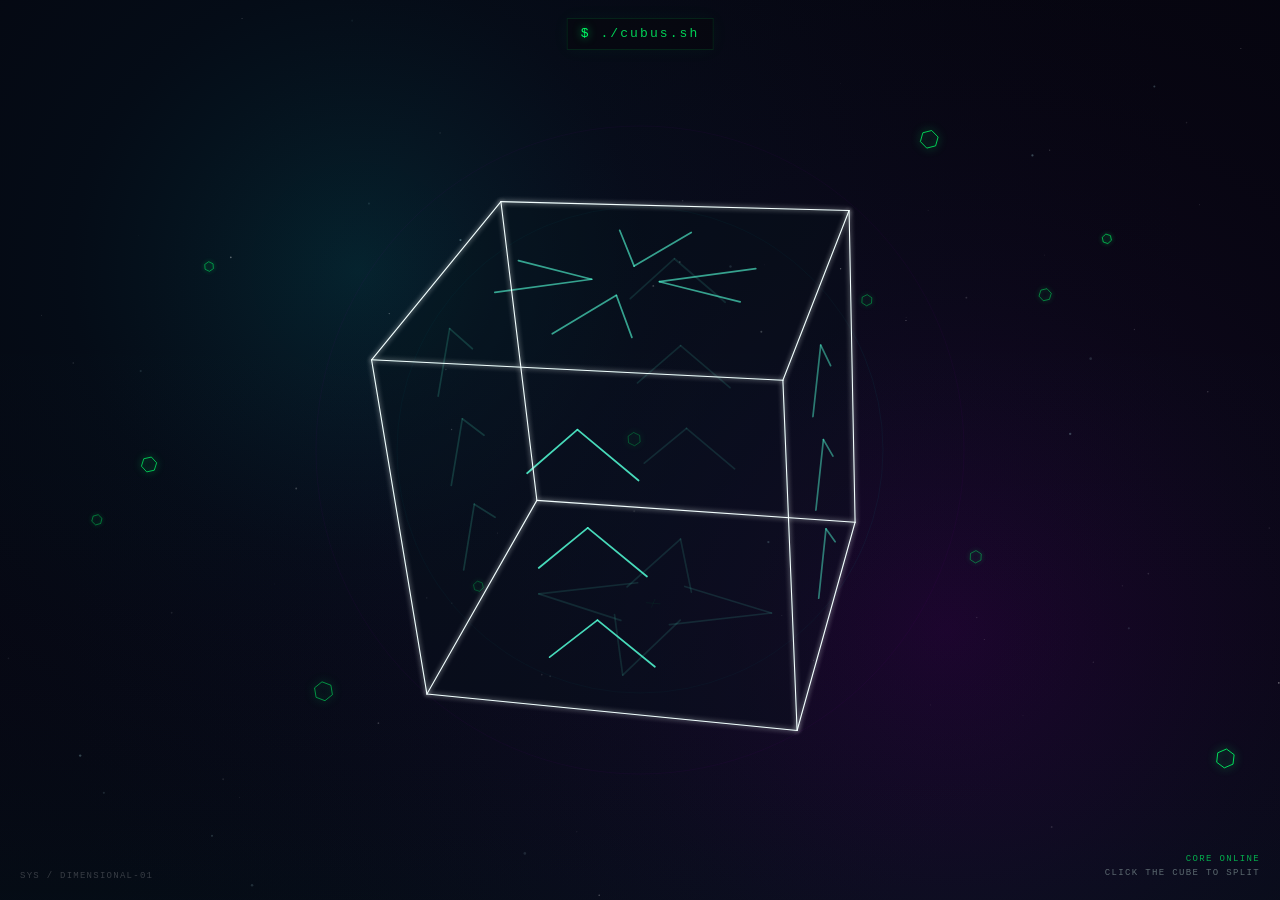
==== commit 971e3f3a: "Refine cube glitch audio and reticle" ====
--- a/index.html
+++ b/index.html
@@ -125,12 +125,14 @@
       const MASTER_HALF = .8;
       const MINI_GRID_HALF = .34 * .85;
       const MINI_CLUSTER_HALF = MASTER_HALF * .5;
+      const RETICLE_SIZE = 96;
       const EDGE_COLOR = '#f4ffff';
       const VECTOR_COLOR = '#51f7d1';
       const SIGNAL_COLOR = '#00ff66';
       const FACE_COLOR = '#07121a';
       const GLITCH_CYAN = '#00f0ff';
       const GLITCH_MAGENTA = '#ff2bb5';
+      const RETICLE_COLOR = '#00f0ff';
       const FONT_STACK = '"SFMono-Regular", Consolas, "Liberation Mono", Menlo, monospace';
 
       const navItems = [
@@ -152,6 +154,7 @@
       };
       const easeOutCubic = (t) => 1 - Math.pow(1 - clamp(t, 0, 1), 3);
       const randomBetween = (min, max) => min + Math.random() * (max - min);
+      const randomSigned = (min, max) => randomBetween(min, max) * (Math.random() < .5 ? -1 : 1);
       const wrapAngle = (angle) => {
         while (angle > Math.PI) angle -= TAU;
         while (angle < -Math.PI) angle += TAU;
@@ -395,9 +398,18 @@
         }
       ];
 
-      function transformedVertices(cube) {
-        return cubeVertices.map((vertex) => {
-          const local = scaleVec(vertex, cube.half);
+      function transformedVertices(cube, options = {}) {
+        const vertexJitter = options.vertexJitter || 0;
+        const seed = options.seed || 0;
+        return cubeVertices.map((vertex, index) => {
+          let local = scaleVec(vertex, cube.half);
+          if (vertexJitter) {
+            local = add(local, vec(
+              hashNoise(seed + index * 17.11) * vertexJitter,
+              hashNoise(seed + index * 29.37 + 11) * vertexJitter,
+              hashNoise(seed + index * 43.73 + 23) * vertexJitter
+            ));
+          }
           return add(cube.position, rotatePoint(local, cube.rotation));
         });
       }
@@ -410,14 +422,9 @@
         return rotateNormal(face.normal, cube.rotation);
       }
 
-      function makeProjectedPoint(cube, localPoint, key, options) {
+      function makeProjectedPoint(cube, localPoint, options) {
         const world = add(cube.position, rotatePoint(scaleVec(localPoint, cube.half), cube.rotation));
         const projected = worldToScreen(world);
-        const jitter = options.jitter || 0;
-        if (jitter) {
-          projected.x += hashNoise(options.seed + key * 13.17) * jitter;
-          projected.y += hashNoise(options.seed + key * 4.71 + 31) * jitter;
-        }
         projected.x += options.offsetX || 0;
         projected.y += options.offsetY || 0;
         projected.world = world;
@@ -440,11 +447,11 @@
       }
 
       function drawLocalStroke(cube, points, color, width, options, alpha = 1) {
-        const projected = points.map((point, index) => {
+        const projected = points.map((point) => {
           const local = Array.isArray(point)
             ? vec(point[0], point[1], point[2] || 0)
             : point;
-          return makeProjectedPoint(cube, local, 400 + index * 17, options);
+          return makeProjectedPoint(cube, local, options);
         });
         strokeProjectedPath(projected, color, width, alpha);
       }
@@ -491,7 +498,7 @@
       function renderCube(cube, options = {}) {
         const settings = {
           seed: 0,
-          jitter: 0,
+          vertexJitter: 0,
           offsetX: 0,
           offsetY: 0,
           wireOnly: false,
@@ -502,13 +509,9 @@
           ...options
         };
 
-        const worldVertices = transformedVertices(cube);
-        const projectedVertices = worldVertices.map((world, index) => {
+        const worldVertices = transformedVertices(cube, settings);
+        const projectedVertices = worldVertices.map((world) => {
           const projected = worldToScreen(world);
-          if (settings.jitter) {
-            projected.x += hashNoise(settings.seed + index * 13.17) * settings.jitter;
-            projected.y += hashNoise(settings.seed + index * 4.71 + 31) * settings.jitter;
-          }
           projected.x += settings.offsetX;
           projected.y += settings.offsetY;
           projected.world = world;
@@ -656,6 +659,7 @@
       // Glitch scheduler and procedural Web Audio
       // -------------------------------------------------------------------
       const glitch = {
+        enabled: true,
         active: false,
         startedAt: 0,
         duration: 0,
@@ -666,6 +670,16 @@
 
       let audioContext = null;
 
+      function makeDistortionCurve(amount = 45) {
+        const samples = 256;
+        const curve = new Float32Array(samples);
+        for (let i = 0; i < samples; i += 1) {
+          const x = i * 2 / (samples - 1) - 1;
+          curve[i] = ((1 + amount) * x) / (1 + amount * Math.abs(x));
+        }
+        return curve;
+      }
+
       function ensureAudio() {
         if (!audioContext) {
           const AudioContextClass = window.AudioContext || window.webkitAudioContext;
@@ -679,33 +693,81 @@
       function playGlitchBurst(strength = 1) {
         const audio = ensureAudio();
         if (!audio) return;
-        const duration = randomBetween(.10, .19);
+        const duration = randomBetween(.15, .25);
         const sampleCount = Math.max(1, Math.floor(audio.sampleRate * duration));
         const buffer = audio.createBuffer(1, sampleCount, audio.sampleRate);
         const data = buffer.getChannelData(0);
-        let last = 0;
+        let b0 = 0;
+        let b1 = 0;
+        let b2 = 0;
+        let b3 = 0;
+        let b4 = 0;
+        let b5 = 0;
+        let b6 = 0;
         for (let i = 0; i < sampleCount; i += 1) {
-          const bitNoise = Math.random() > .5 ? 1 : -1;
           const white = Math.random() * 2 - 1;
-          last = last * .56 + (white * .76 + bitNoise * .24) * .44;
-          data[i] = last * (1 - i / sampleCount) * (Math.random() > .82 ? 1.8 : 1);
+          // Paul Kellet's compact pink-noise filter, mixed with white noise,
+          // keeps the burst gritty at the top while retaining body below it.
+          b0 = .99886 * b0 + white * .0555179;
+          b1 = .99332 * b1 + white * .0750759;
+          b2 = .96900 * b2 + white * .1538520;
+          b3 = .86650 * b3 + white * .3104856;
+          b4 = .55000 * b4 + white * .5329522;
+          b5 = -.7616 * b5 - white * .0168980;
+          const pink = (b0 + b1 + b2 + b3 + b4 + b5 + b6 + white * .5362) * .11;
+          b6 = white * .115926;
+          const crackle = Math.random() > .91 ? randomSigned(.9, 1.5) : 1;
+          data[i] = (white * .63 + pink * .72) * crackle;
         }
 
         const source = audio.createBufferSource();
         const bandpass = audio.createBiquadFilter();
-        const gain = audio.createGain();
+        const noiseGain = audio.createGain();
+        const tone = audio.createOscillator();
+        const distortion = audio.createWaveShaper();
+        const toneGain = audio.createGain();
+        const output = audio.createGain();
         source.buffer = buffer;
         bandpass.type = 'bandpass';
-        bandpass.frequency.setValueAtTime(randomBetween(850, 2600), audio.currentTime);
-        bandpass.frequency.exponentialRampToValueAtTime(randomBetween(2400, 6800), audio.currentTime + duration * .45);
-        bandpass.Q.setValueAtTime(randomBetween(.65, 1.8), audio.currentTime);
         const now = audio.currentTime;
-        gain.gain.setValueAtTime(.0001, now);
-        gain.gain.exponentialRampToValueAtTime(.17 * strength, now + .008);
-        gain.gain.exponentialRampToValueAtTime(.0001, now + duration);
-        source.connect(bandpass).connect(gain).connect(audio.destination);
+        bandpass.frequency.setValueAtTime(800, now);
+        bandpass.frequency.exponentialRampToValueAtTime(4000, now + duration * .62);
+        bandpass.frequency.exponentialRampToValueAtTime(1500, now + duration);
+        bandpass.Q.setValueAtTime(6.5, now);
+
+        // Chopped micro-pulses turn the buffer into a stuttering static burst
+        // rather than one continuous noise hit.
+        const pulseCount = 8 + Math.floor(Math.random() * 6);
+        const pulseWidth = duration / pulseCount;
+        noiseGain.gain.setValueAtTime(.0001, now);
+        for (let i = 0; i < pulseCount; i += 1) {
+          const pulseStart = now + i * pulseWidth;
+          const pulseEnd = pulseStart + pulseWidth * randomBetween(.38, .86);
+          noiseGain.gain.setValueAtTime(.0001, pulseStart);
+          noiseGain.gain.exponentialRampToValueAtTime(.24 * strength, pulseStart + .0025);
+          noiseGain.gain.exponentialRampToValueAtTime(.0001, pulseEnd);
+        }
+        noiseGain.gain.setValueAtTime(.0001, now + duration);
+
+        // A very small distorted oscillator adds the electrical bzzzt bite.
+        tone.type = Math.random() > .5 ? 'square' : 'sawtooth';
+        tone.frequency.setValueAtTime(randomBetween(105, 190), now);
+        tone.frequency.exponentialRampToValueAtTime(randomBetween(620, 980), now + duration * .48);
+        tone.frequency.exponentialRampToValueAtTime(randomBetween(160, 280), now + duration);
+        distortion.curve = makeDistortionCurve(48);
+        distortion.oversample = '2x';
+        toneGain.gain.setValueAtTime(.0001, now);
+        toneGain.gain.exponentialRampToValueAtTime(.035 * strength, now + .01);
+        toneGain.gain.exponentialRampToValueAtTime(.0001, now + duration);
+        output.gain.setValueAtTime(.82, now);
+
+        source.connect(bandpass).connect(noiseGain).connect(output);
+        tone.connect(distortion).connect(toneGain).connect(output);
+        output.connect(audio.destination);
         source.start(now);
+        tone.start(now);
         source.stop(now + duration + .02);
+        tone.stop(now + duration + .02);
       }
 
       function playClickPop() {
@@ -721,7 +783,7 @@
         filter.type = 'highpass';
         filter.frequency.setValueAtTime(700, now);
         gain.gain.setValueAtTime(.0001, now);
-        gain.gain.exponentialRampToValueAtTime(.22, now + .004);
+        gain.gain.exponentialRampToValueAtTime(.08, now + .004);
         gain.gain.exponentialRampToValueAtTime(.0001, now + .085);
         oscillator.connect(filter).connect(gain).connect(audio.destination);
         oscillator.start(now);
@@ -730,16 +792,23 @@
       }
 
       function startGlitch(time, sound = true) {
+        if (!glitch.enabled) return;
         glitch.active = true;
         glitch.startedAt = time;
         glitch.duration = randomBetween(100, 200);
         glitch.seed = Math.random() * 10000;
         glitch.intensity = randomBetween(.72, 1.18);
         glitch.nextAt = time + randomBetween(4000, 8000);
+        triggerMasterRotationBoost(time);
         if (sound) playGlitchBurst(glitch.intensity);
       }
 
       function updateGlitch(time) {
+        if (!glitch.enabled) {
+          glitch.active = false;
+          glitch.intensity = 0;
+          return;
+        }
         if (!glitch.active && time >= glitch.nextAt) startGlitch(time, Boolean(audioContext));
         if (glitch.active) {
           const elapsed = time - glitch.startedAt;
@@ -753,50 +822,12 @@
         }
       }
 
-      function drawCubeGlitchSlices(hit, time, seed, strength) {
-        if (!hit || strength <= 0) return;
-        const bounds = hit.bounds;
-        const width = bounds.right - bounds.left;
-        const height = bounds.bottom - bounds.top;
-        const pad = clamp(Math.max(width, height) * .08, 4, 15);
-        const left = bounds.left - pad;
-        const top = bounds.top - pad;
-        const sliceWidth = width + pad * 2;
-        const sliceHeight = height + pad * 2;
-
-        ctx.save();
-        ctx.beginPath();
-        ctx.rect(left, top, sliceWidth, sliceHeight);
-        ctx.clip();
-        ctx.globalCompositeOperation = 'screen';
-        ctx.shadowBlur = 10 + strength * 13;
-
-        // These hard horizontal slices are clipped to the projected cube
-        // bounds, so the glitch never touches the surrounding atmosphere.
-        const lineCount = 3 + Math.floor(strength * 5);
-        for (let i = 0; i < lineCount; i += 1) {
-          const y = top + (.08 + Math.abs(Math.sin(seed * .017 + i * 17.41 + time * .0027)) * .84) * sliceHeight;
-          const offset = hashNoise(seed + i * 3.71) * (8 + strength * 18);
-          const lineHeight = 1 + Math.abs(Math.sin(seed + i * 2.3)) * (1.4 + strength * 2.8);
-          const cyan = i % 2 === 0;
-          ctx.fillStyle = cyan ? `rgba(0, 240, 255, ${.22 * strength})` : `rgba(255, 43, 181, ${.22 * strength})`;
-          ctx.shadowColor = cyan ? GLITCH_CYAN : GLITCH_MAGENTA;
-          ctx.fillRect(left + offset, y, sliceWidth, lineHeight);
-
-          // A short, displaced fragment gives the slice a sharper digital
-          // read than a uniform scanline.
-          ctx.globalAlpha = .9 * strength;
-          ctx.fillRect(left + offset * 1.65, y + lineHeight + 1, width * (.16 + (i % 3) * .12), 1.2);
-          ctx.globalAlpha = 1;
-        }
-
-        ctx.shadowBlur = 0;
-        ctx.globalAlpha = .72 * strength;
-        ctx.fillStyle = `rgba(255, 43, 181, ${.42 * strength})`;
-        ctx.fillRect(left + hashNoise(seed + 91) * 10, top + sliceHeight * .46, sliceWidth * .58, 1.5);
-        ctx.fillStyle = `rgba(0, 240, 255, ${.42 * strength})`;
-        ctx.fillRect(left + hashNoise(seed + 127) * 14, top + sliceHeight * .67, sliceWidth * .36, 1.5);
-        ctx.restore();
+      function disableGlitchAfterSplit() {
+        glitch.enabled = false;
+        glitch.active = false;
+        glitch.intensity = 0;
+        glitch.nextAt = Infinity;
+        master.rotationBoost = null;
       }
 
       // -------------------------------------------------------------------
@@ -808,6 +839,7 @@
         rotation: { x: .37, y: -.55, z: .18 },
         velocity: { x: .12, y: .22, z: -.075 },
         velocityTarget: { x: .12, y: .22, z: -.075 },
+        rotationBoost: null,
         driftAt: randomBetween(3000, 5000),
         hit: null
       };
@@ -823,6 +855,27 @@
         lastTime: performance.now(),
         frame: 0
       };
+
+      function triggerMasterRotationBoost(time) {
+        const base = {
+          x: randomSigned(.14, .27),
+          y: randomSigned(.24, .43),
+          z: randomSigned(.08, .17)
+        };
+        const burst = {
+          x: Math.sign(base.x) * (Math.abs(base.x) + randomBetween(.28, .5)),
+          y: Math.sign(base.y) * (Math.abs(base.y) + randomBetween(.42, .72)),
+          z: Math.sign(base.z) * (Math.abs(base.z) + randomBetween(.16, .3))
+        };
+        master.velocityTarget = base;
+        master.velocity = burst;
+        master.rotationBoost = {
+          startedAt: time,
+          duration: randomBetween(1200, 1800),
+          burstVelocity: burst
+        };
+        master.driftAt = time + randomBetween(3000, 5000);
+      }
 
       function makeMiniCube(index, column, row, depth) {
         return {
@@ -882,6 +935,10 @@
 
       function beginSplit(time) {
         if (app.state !== 'idle') return;
+        // The intentional click burst below is the final audio event. Once
+        // the core opens, the idle glitch scheduler and rotation boost stay
+        // permanently disabled so the eight destinations remain clean.
+        disableGlitchAfterSplit();
         ensureAudio();
         playClickPop();
         app.state = 'transition';
@@ -943,10 +1000,21 @@
           };
           master.driftAt = time + randomBetween(3000, 5000);
         }
+        let targetVelocity = master.velocityTarget;
+        if (master.rotationBoost) {
+          const progress = clamp((time - master.rotationBoost.startedAt) / master.rotationBoost.duration, 0, 1);
+          const decay = 1 - easeInOutCubic(progress);
+          targetVelocity = {
+            x: lerp(master.velocityTarget.x, master.rotationBoost.burstVelocity.x, decay),
+            y: lerp(master.velocityTarget.y, master.rotationBoost.burstVelocity.y, decay),
+            z: lerp(master.velocityTarget.z, master.rotationBoost.burstVelocity.z, decay)
+          };
+          if (progress >= 1) master.rotationBoost = null;
+        }
         const smoothing = 1 - Math.pow(.002, dt);
-        master.velocity.x = lerp(master.velocity.x, master.velocityTarget.x, smoothing);
-        master.velocity.y = lerp(master.velocity.y, master.velocityTarget.y, smoothing);
-        master.velocity.z = lerp(master.velocity.z, master.velocityTarget.z, smoothing);
+        master.velocity.x = lerp(master.velocity.x, targetVelocity.x, smoothing);
+        master.velocity.y = lerp(master.velocity.y, targetVelocity.y, smoothing);
+        master.velocity.z = lerp(master.velocity.z, targetVelocity.z, smoothing);
         master.rotation.x += master.velocity.x * dt;
         master.rotation.y += master.velocity.y * dt;
         master.rotation.z += master.velocity.z * dt;
@@ -1046,21 +1114,19 @@
 
       function drawTargetingBrackets(mini) {
         if (!mini.hit) return;
-        const bounds = mini.hit.bounds;
-        const width = bounds.right - bounds.left;
-        const height = bounds.bottom - bounds.top;
-        const pad = clamp(Math.max(width, height) * .12, 7, 14);
-        const left = bounds.left - pad;
-        const right = bounds.right + pad;
-        const top = bounds.top - pad;
-        const bottom = bounds.bottom + pad;
-        const arm = clamp(Math.min(width, height) * .22, 8, 17);
-        const centerX = (left + right) / 2;
-        const centerY = (top + bottom) / 2;
+        const center = worldToScreen(mini.position);
+        const half = RETICLE_SIZE / 2;
+        const left = center.x - half;
+        const right = center.x + half;
+        const top = center.y - half;
+        const bottom = center.y + half;
+        const arm = 15;
+        const centerX = center.x;
+        const centerY = center.y;
 
         ctx.save();
-        ctx.strokeStyle = SIGNAL_COLOR;
-        ctx.shadowColor = SIGNAL_COLOR;
+        ctx.strokeStyle = RETICLE_COLOR;
+        ctx.shadowColor = RETICLE_COLOR;
         ctx.shadowBlur = 12;
         ctx.lineWidth = 1.25;
         ctx.lineJoin = 'miter';
@@ -1099,7 +1165,7 @@
         ctx.lineTo(centerX, centerY + 4);
         ctx.stroke();
         ctx.globalAlpha = .9;
-        ctx.fillStyle = SIGNAL_COLOR;
+        ctx.fillStyle = RETICLE_COLOR;
         ctx.beginPath();
         ctx.arc(centerX, centerY, 1.45, 0, TAU);
         ctx.fill();
@@ -1111,6 +1177,7 @@
       // -------------------------------------------------------------------
       function renderMaster(time) {
         const glitchActive = glitch.active;
+        const frameSeed = glitch.seed + Math.floor(time / 16.6667);
         if (glitchActive) {
           // High-contrast cyan/magenta passes create a localized chromatic
           // split around the wireframe; the final white pass remains the
@@ -1121,8 +1188,8 @@
             edgeAlpha: .92 * glitch.intensity,
             offsetX: -7.5 * glitch.intensity,
             offsetY: 1.2 * glitch.intensity,
-            jitter: 4.6 * glitch.intensity,
-            seed: glitch.seed + 8
+            vertexJitter: .11 * glitch.intensity,
+            seed: frameSeed + 8
           });
           renderCube(master, {
             wireOnly: true,
@@ -1130,21 +1197,21 @@
             edgeAlpha: .96 * glitch.intensity,
             offsetX: 7.5 * glitch.intensity,
             offsetY: -1.2 * glitch.intensity,
-            jitter: 4.3 * glitch.intensity,
-            seed: glitch.seed + 29
+            vertexJitter: .105 * glitch.intensity,
+            seed: frameSeed + 29
           });
         }
         master.hit = renderCube(master, {
-          jitter: glitchActive ? 3.6 * glitch.intensity : 0,
-          seed: glitch.seed,
+          vertexJitter: glitchActive ? .085 * glitch.intensity : 0,
+          seed: frameSeed,
           edgeAlpha: glitchActive ? .96 : 1
         });
-        if (glitchActive) drawCubeGlitchSlices(master.hit, time, glitch.seed + 44, glitch.intensity);
       }
 
       function renderMini(mini, time) {
         const hovered = mini.hovered;
         const glitchActive = glitch.active;
+        const frameSeed = glitch.seed + Math.floor(time / 16.6667);
         const renderTarget = hovered ? { ...mini, half: mini.half * 1.09 } : mini;
         if (glitchActive) {
           renderCube(renderTarget, {
@@ -1153,8 +1220,8 @@
             edgeAlpha: .84 * glitch.intensity,
             offsetX: -4.5 * glitch.intensity,
             offsetY: .8 * glitch.intensity,
-            jitter: 3.1 * glitch.intensity,
-            seed: glitch.seed + mini.index * 9
+            vertexJitter: .075 * glitch.intensity,
+            seed: frameSeed + mini.index * 9
           });
           renderCube(renderTarget, {
             wireOnly: true,
@@ -1162,19 +1229,18 @@
             edgeAlpha: .88 * glitch.intensity,
             offsetX: 4.5 * glitch.intensity,
             offsetY: -.8 * glitch.intensity,
-            jitter: 2.9 * glitch.intensity,
-            seed: glitch.seed + mini.index * 11 + 29
+            vertexJitter: .07 * glitch.intensity,
+            seed: frameSeed + mini.index * 11 + 29
           });
         }
         mini.hit = renderCube(renderTarget, {
-          jitter: glitchActive ? 2.3 * glitch.intensity : 0,
-          seed: glitch.seed + mini.index,
+          vertexJitter: glitchActive ? .06 * glitch.intensity : 0,
+          seed: frameSeed + mini.index,
           edgeAlpha: hovered ? 1.35 : .92,
           edgeColor: hovered ? '#ffffff' : EDGE_COLOR,
           fillAlpha: hovered ? 1.16 : .88,
           textureAlpha: hovered ? 1.18 : .82
         });
-        if (glitchActive) drawCubeGlitchSlices(mini.hit, time, glitch.seed + mini.index * 97, glitch.intensity);
         if (hovered) {
           drawTargetingBrackets(mini);
         }
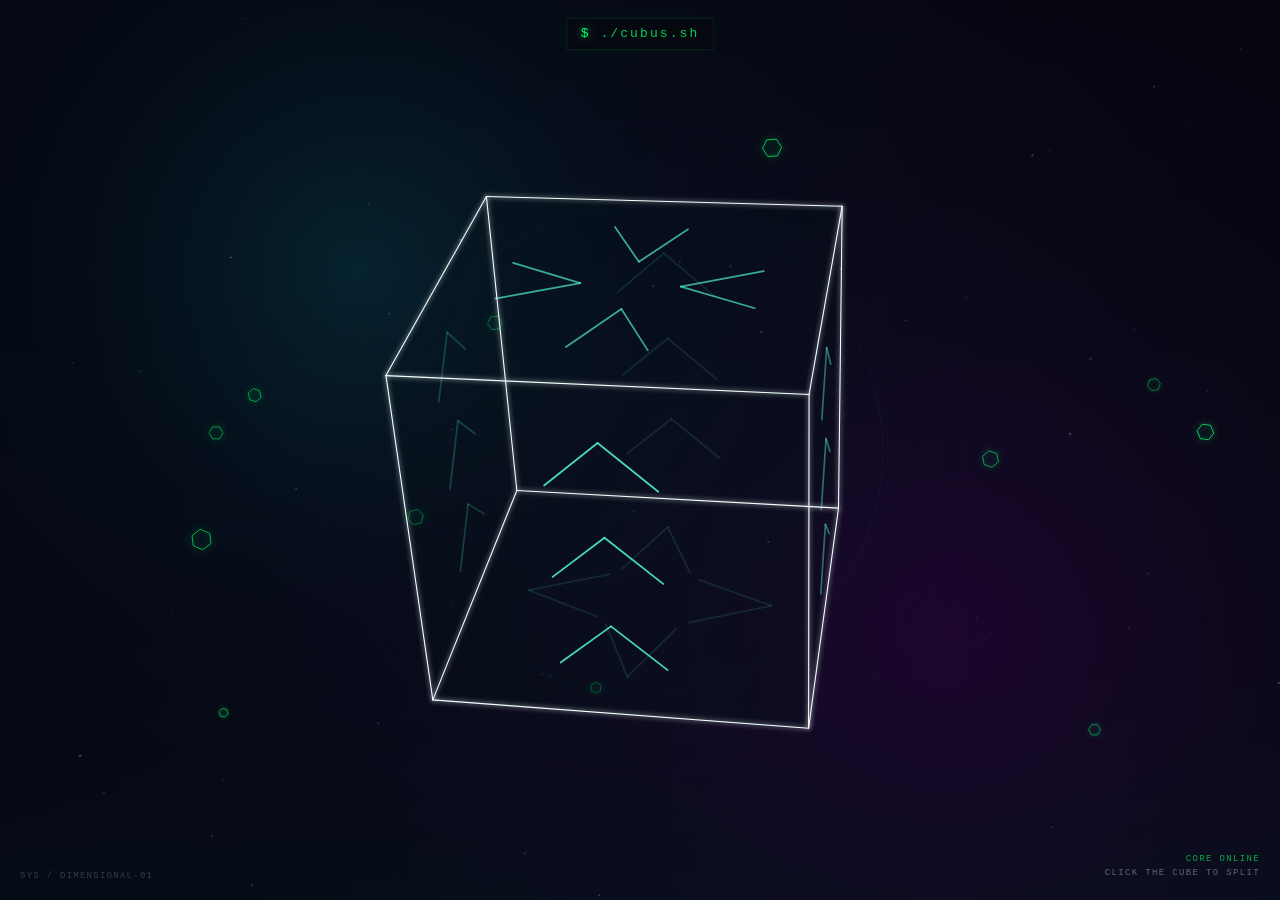
==== commit 04609002: "Refactor glitch audio to static asset playback" ====
--- a/index.html
+++ b/index.html
@@ -126,6 +126,8 @@
       const MINI_GRID_HALF = .34 * .85;
       const MINI_CLUSTER_HALF = MASTER_HALF * .5;
       const RETICLE_SIZE = 96;
+      const FACE_ARROW_GAP = .26;
+      const FACE_ARROW_REACH = .70;
       const EDGE_COLOR = '#f4ffff';
       const VECTOR_COLOR = '#51f7d1';
       const SIGNAL_COLOR = '#00ff66';
@@ -469,21 +471,20 @@
         if (face.id === 'bottom') {
           // Four distinct arrows radiate from the center of the underside
           // toward the midpoint of each edge: up, down, left, and right.
-          drawChevron(cube, face, [-.19, .14], [0, .68], [.19, .14], options, alpha);
-          drawChevron(cube, face, [-.19, -.14], [0, -.68], [.19, -.14], options, alpha);
-          drawChevron(cube, face, [.14, -.19], [.68, 0], [.14, .19], options, alpha);
-          drawChevron(cube, face, [-.14, -.19], [-.68, 0], [-.14, .19], options, alpha);
-          drawLocalStroke(cube, [face.map(-.04, 0), face.map(.04, 0)], SIGNAL_COLOR, Math.max(.5, cube.half * .85), options, alpha * .6);
-          drawLocalStroke(cube, [face.map(0, -.04), face.map(0, .04)], SIGNAL_COLOR, Math.max(.5, cube.half * .85), options, alpha * .6);
+          drawChevron(cube, face, [-.20, FACE_ARROW_GAP], [0, FACE_ARROW_REACH], [.20, FACE_ARROW_GAP], options, alpha);
+          drawChevron(cube, face, [-.20, -FACE_ARROW_GAP], [0, -FACE_ARROW_REACH], [.20, -FACE_ARROW_GAP], options, alpha);
+          drawChevron(cube, face, [FACE_ARROW_GAP, -.20], [FACE_ARROW_REACH, 0], [FACE_ARROW_GAP, .20], options, alpha);
+          drawChevron(cube, face, [-FACE_ARROW_GAP, -.20], [-FACE_ARROW_REACH, 0], [-FACE_ARROW_GAP, .20], options, alpha);
           return;
         }
 
         if (face.id === 'top') {
-          // Four chevrons sit at the edges and point inward to the center.
-          drawChevron(cube, face, [-.20, .64], [0, .18], [.20, .64], options, alpha);
-          drawChevron(cube, face, [-.20, -.64], [0, -.18], [.20, -.64], options, alpha);
-          drawChevron(cube, face, [-.64, -.20], [-.18, 0], [-.64, .20], options, alpha);
-          drawChevron(cube, face, [.64, -.20], [.18, 0], [.64, .20], options, alpha);
+          // The same FACE_ARROW_GAP used by the bottom arrows keeps the
+          // inward-facing tips separated by a symmetric central void.
+          drawChevron(cube, face, [-.20, .66], [0, FACE_ARROW_GAP], [.20, .66], options, alpha);
+          drawChevron(cube, face, [-.20, -.66], [0, -FACE_ARROW_GAP], [.20, -.66], options, alpha);
+          drawChevron(cube, face, [-.66, -.20], [-FACE_ARROW_GAP, 0], [-.66, .20], options, alpha);
+          drawChevron(cube, face, [.66, -.20], [FACE_ARROW_GAP, 0], [.66, .20], options, alpha);
           return;
         }
 
@@ -656,7 +657,7 @@
       }
 
       // -------------------------------------------------------------------
-      // Glitch scheduler and procedural Web Audio
+      // Glitch scheduler and cube-only visual distortion
       // -------------------------------------------------------------------
       const glitch = {
         enabled: true,
@@ -665,133 +666,116 @@
         duration: 0,
         seed: 0,
         nextAt: randomBetween(4000, 8000),
-        intensity: 0
+        intensity: 0,
+        audioPlayed: false
       };
 
-      let audioContext = null;
-
-      function makeDistortionCurve(amount = 45) {
-        const samples = 256;
-        const curve = new Float32Array(samples);
-        for (let i = 0; i < samples; i += 1) {
-          const x = i * 2 / (samples - 1) - 1;
-          curve[i] = ((1 + amount) * x) / (1 + amount * Math.abs(x));
-        }
-        return curve;
-      }
-
-      function ensureAudio() {
-        if (!audioContext) {
-          const AudioContextClass = window.AudioContext || window.webkitAudioContext;
-          if (!AudioContextClass) return null;
-          audioContext = new AudioContextClass();
-        }
-        if (audioContext.state === 'suspended') audioContext.resume().catch(() => {});
-        return audioContext;
-      }
-
-      function playGlitchBurst(strength = 1) {
-        const audio = ensureAudio();
-        if (!audio) return;
-        const duration = randomBetween(.15, .25);
-        const sampleCount = Math.max(1, Math.floor(audio.sampleRate * duration));
-        const buffer = audio.createBuffer(1, sampleCount, audio.sampleRate);
-        const data = buffer.getChannelData(0);
-        let b0 = 0;
-        let b1 = 0;
-        let b2 = 0;
-        let b3 = 0;
-        let b4 = 0;
-        let b5 = 0;
-        let b6 = 0;
-        for (let i = 0; i < sampleCount; i += 1) {
-          const white = Math.random() * 2 - 1;
-          // Paul Kellet's compact pink-noise filter, mixed with white noise,
-          // keeps the burst gritty at the top while retaining body below it.
-          b0 = .99886 * b0 + white * .0555179;
-          b1 = .99332 * b1 + white * .0750759;
-          b2 = .96900 * b2 + white * .1538520;
-          b3 = .86650 * b3 + white * .3104856;
-          b4 = .55000 * b4 + white * .5329522;
-          b5 = -.7616 * b5 - white * .0168980;
-          const pink = (b0 + b1 + b2 + b3 + b4 + b5 + b6 + white * .5362) * .11;
-          b6 = white * .115926;
-          const crackle = Math.random() > .91 ? randomSigned(.9, 1.5) : 1;
-          data[i] = (white * .63 + pink * .72) * crackle;
-        }
-
-        const source = audio.createBufferSource();
-        const bandpass = audio.createBiquadFilter();
-        const noiseGain = audio.createGain();
-        const tone = audio.createOscillator();
-        const distortion = audio.createWaveShaper();
-        const toneGain = audio.createGain();
-        const output = audio.createGain();
-        source.buffer = buffer;
-        bandpass.type = 'bandpass';
-        const now = audio.currentTime;
-        bandpass.frequency.setValueAtTime(800, now);
-        bandpass.frequency.exponentialRampToValueAtTime(4000, now + duration * .62);
-        bandpass.frequency.exponentialRampToValueAtTime(1500, now + duration);
-        bandpass.Q.setValueAtTime(6.5, now);
-
-        // Chopped micro-pulses turn the buffer into a stuttering static burst
-        // rather than one continuous noise hit.
-        const pulseCount = 8 + Math.floor(Math.random() * 6);
-        const pulseWidth = duration / pulseCount;
-        noiseGain.gain.setValueAtTime(.0001, now);
-        for (let i = 0; i < pulseCount; i += 1) {
-          const pulseStart = now + i * pulseWidth;
-          const pulseEnd = pulseStart + pulseWidth * randomBetween(.38, .86);
-          noiseGain.gain.setValueAtTime(.0001, pulseStart);
-          noiseGain.gain.exponentialRampToValueAtTime(.24 * strength, pulseStart + .0025);
-          noiseGain.gain.exponentialRampToValueAtTime(.0001, pulseEnd);
-        }
-        noiseGain.gain.setValueAtTime(.0001, now + duration);
-
-        // A very small distorted oscillator adds the electrical bzzzt bite.
-        tone.type = Math.random() > .5 ? 'square' : 'sawtooth';
-        tone.frequency.setValueAtTime(randomBetween(105, 190), now);
-        tone.frequency.exponentialRampToValueAtTime(randomBetween(620, 980), now + duration * .48);
-        tone.frequency.exponentialRampToValueAtTime(randomBetween(160, 280), now + duration);
-        distortion.curve = makeDistortionCurve(48);
-        distortion.oversample = '2x';
-        toneGain.gain.setValueAtTime(.0001, now);
-        toneGain.gain.exponentialRampToValueAtTime(.035 * strength, now + .01);
-        toneGain.gain.exponentialRampToValueAtTime(.0001, now + duration);
-        output.gain.setValueAtTime(.82, now);
-
-        source.connect(bandpass).connect(noiseGain).connect(output);
-        tone.connect(distortion).connect(toneGain).connect(output);
-        output.connect(audio.destination);
-        source.start(now);
-        tone.start(now);
-        source.stop(now + duration + .02);
-        tone.stop(now + duration + .02);
+      // -------------------------------------------------------------------
+      // Static glitch audio assets
+      // -------------------------------------------------------------------
+      const STATIC_GLITCH_SOURCES = [
+        'static/audio/glitch01.mp3',
+        'static/audio/glitch02.mp3',
+        'static/audio/glitch03.mp3',
+        'static/audio/glitch04.mp3',
+        'static/audio/glitch05.mp3'
+      ];
+      const STATIC_GLITCH_VOLUME = .5;
+      const staticGlitchAudio = {
+        clips: [],
+        preloaded: false,
+        unlocked: false,
+        previousIndex: -1,
+        warnedAboutAutoplay: false
+      };
+
+      function preloadStaticGlitchAudio() {
+        if (staticGlitchAudio.preloaded) return staticGlitchAudio.clips;
+        if (typeof window.Audio !== 'function') {
+          console.warn('[CUBUS AUDIO] HTMLAudioElement is unavailable; static glitch audio cannot play.');
+          return [];
+        }
+
+        staticGlitchAudio.clips = STATIC_GLITCH_SOURCES.map((sourcePath) => {
+          const clip = new window.Audio();
+          clip.preload = 'auto';
+          clip.src = sourcePath;
+          clip.volume = STATIC_GLITCH_VOLUME;
+          clip.playsInline = true;
+          clip.load();
+          return clip;
+        });
+        staticGlitchAudio.preloaded = true;
+        return staticGlitchAudio.clips;
+      }
+
+      function chooseStaticGlitchIndex() {
+        const count = STATIC_GLITCH_SOURCES.length;
+        if (count < 2) return 0;
+        let index = Math.floor(Math.random() * count);
+        if (index === staticGlitchAudio.previousIndex) {
+          index = (index + 1 + Math.floor(Math.random() * (count - 1))) % count;
+        }
+        staticGlitchAudio.previousIndex = index;
+        return index;
+      }
+
+      function unlockStaticGlitchAudio() {
+        const clips = preloadStaticGlitchAudio();
+        staticGlitchAudio.unlocked = clips.length === STATIC_GLITCH_SOURCES.length;
+
+        // A glitch can begin before the first gesture. Play that pending event
+        // as soon as the browser grants media playback permission.
+        if (staticGlitchAudio.unlocked && glitch.active && !glitch.audioPlayed) {
+          glitch.audioPlayed = playRandomGlitchSound();
+        }
+        return staticGlitchAudio.unlocked;
+      }
+
+      function playRandomGlitchSound() {
+        const clips = preloadStaticGlitchAudio();
+        if (!staticGlitchAudio.unlocked || clips.length !== STATIC_GLITCH_SOURCES.length) {
+          if (!staticGlitchAudio.warnedAboutAutoplay) {
+            console.warn('[CUBUS AUDIO] Static glitch playback is waiting for a user interaction.');
+            staticGlitchAudio.warnedAboutAutoplay = true;
+          }
+          return false;
+        }
+
+        const index = chooseStaticGlitchIndex();
+        const clip = clips[index];
+        try {
+          // Each file owns one preloaded player. Resetting it makes repeated
+          // triggers immediate; different files can overlap independently.
+          clip.pause();
+          clip.currentTime = 0;
+          clip.volume = STATIC_GLITCH_VOLUME;
+          const playback = clip.play();
+          if (playback && typeof playback.catch === 'function') {
+            playback.catch((error) => {
+              console.warn('[CUBUS AUDIO] Static glitch playback was rejected:', {
+                asset: STATIC_GLITCH_SOURCES[index],
+                name: error && error.name,
+                message: error && error.message
+              });
+            });
+          }
+          return true;
+        } catch (error) {
+          console.warn('[CUBUS AUDIO] Static glitch playback failed:', {
+            asset: STATIC_GLITCH_SOURCES[index],
+            name: error && error.name,
+            message: error && error.message
+          });
+          return false;
+        }
       }
 
       function playClickPop() {
-        const audio = ensureAudio();
-        if (!audio) return;
-        const now = audio.currentTime;
-        const oscillator = audio.createOscillator();
-        const filter = audio.createBiquadFilter();
-        const gain = audio.createGain();
-        oscillator.type = 'square';
-        oscillator.frequency.setValueAtTime(180, now);
-        oscillator.frequency.exponentialRampToValueAtTime(62, now + .075);
-        filter.type = 'highpass';
-        filter.frequency.setValueAtTime(700, now);
-        gain.gain.setValueAtTime(.0001, now);
-        gain.gain.exponentialRampToValueAtTime(.08, now + .004);
-        gain.gain.exponentialRampToValueAtTime(.0001, now + .085);
-        oscillator.connect(filter).connect(gain).connect(audio.destination);
-        oscillator.start(now);
-        oscillator.stop(now + .1);
-        playGlitchBurst(.65);
-      }
-
-      function startGlitch(time, sound = true) {
+        return playRandomGlitchSound();
+      }
+
+      function startGlitch(time) {
         if (!glitch.enabled) return;
         glitch.active = true;
         glitch.startedAt = time;
@@ -799,22 +783,25 @@
         glitch.seed = Math.random() * 10000;
         glitch.intensity = randomBetween(.72, 1.18);
         glitch.nextAt = time + randomBetween(4000, 8000);
+        glitch.audioPlayed = false;
         triggerMasterRotationBoost(time);
-        if (sound) playGlitchBurst(glitch.intensity);
+        glitch.audioPlayed = playRandomGlitchSound();
       }
 
       function updateGlitch(time) {
         if (!glitch.enabled) {
           glitch.active = false;
           glitch.intensity = 0;
+          glitch.audioPlayed = false;
           return;
         }
-        if (!glitch.active && time >= glitch.nextAt) startGlitch(time, Boolean(audioContext));
+        if (!glitch.active && time >= glitch.nextAt) startGlitch(time);
         if (glitch.active) {
           const elapsed = time - glitch.startedAt;
           if (elapsed >= glitch.duration) {
             glitch.active = false;
             glitch.intensity = 0;
+            glitch.audioPlayed = false;
           } else {
             const envelope = Math.sin(Math.PI * elapsed / glitch.duration);
             glitch.intensity = Math.max(.1, envelope);
@@ -826,6 +813,7 @@
         glitch.enabled = false;
         glitch.active = false;
         glitch.intensity = 0;
+        glitch.audioPlayed = false;
         glitch.nextAt = Infinity;
         master.rotationBoost = null;
       }
@@ -939,7 +927,7 @@
         // the core opens, the idle glitch scheduler and rotation boost stay
         // permanently disabled so the eight destinations remain clean.
         disableGlitchAfterSplit();
-        ensureAudio();
+        unlockStaticGlitchAudio();
         playClickPop();
         app.state = 'transition';
         app.transitionStartedAt = time;
@@ -1292,6 +1280,12 @@
         };
       }
 
+      // Preload is safe before interaction; playback itself is unlocked by a
+      // real gesture so browser media policies are respected.
+      window.addEventListener('pointerdown', unlockStaticGlitchAudio, { capture: true });
+      window.addEventListener('touchstart', unlockStaticGlitchAudio, { capture: true, passive: true });
+      window.addEventListener('keydown', unlockStaticGlitchAudio, { capture: true });
+
       canvas.addEventListener('pointermove', (event) => {
         app.pointer = pointerPosition(event);
         updateHover();
@@ -1305,6 +1299,7 @@
       });
 
       canvas.addEventListener('pointerdown', (event) => {
+        unlockStaticGlitchAudio();
         app.pointer = pointerPosition(event);
         const hit = hitTest(app.pointer);
         if (hit === 'master') {
@@ -1318,6 +1313,7 @@
       });
 
       canvas.addEventListener('keydown', (event) => {
+        unlockStaticGlitchAudio();
         if ((event.key === 'Enter' || event.key === ' ') && app.state === 'idle') {
           event.preventDefault();
           beginSplit(performance.now());
@@ -1328,6 +1324,7 @@
 
       // Start only after all state exists; this also makes a resize before the
       // first frame safe.
+      preloadStaticGlitchAudio();
       resizeCanvas();
       requestAnimationFrame((time) => {
         app.lastTime = time;
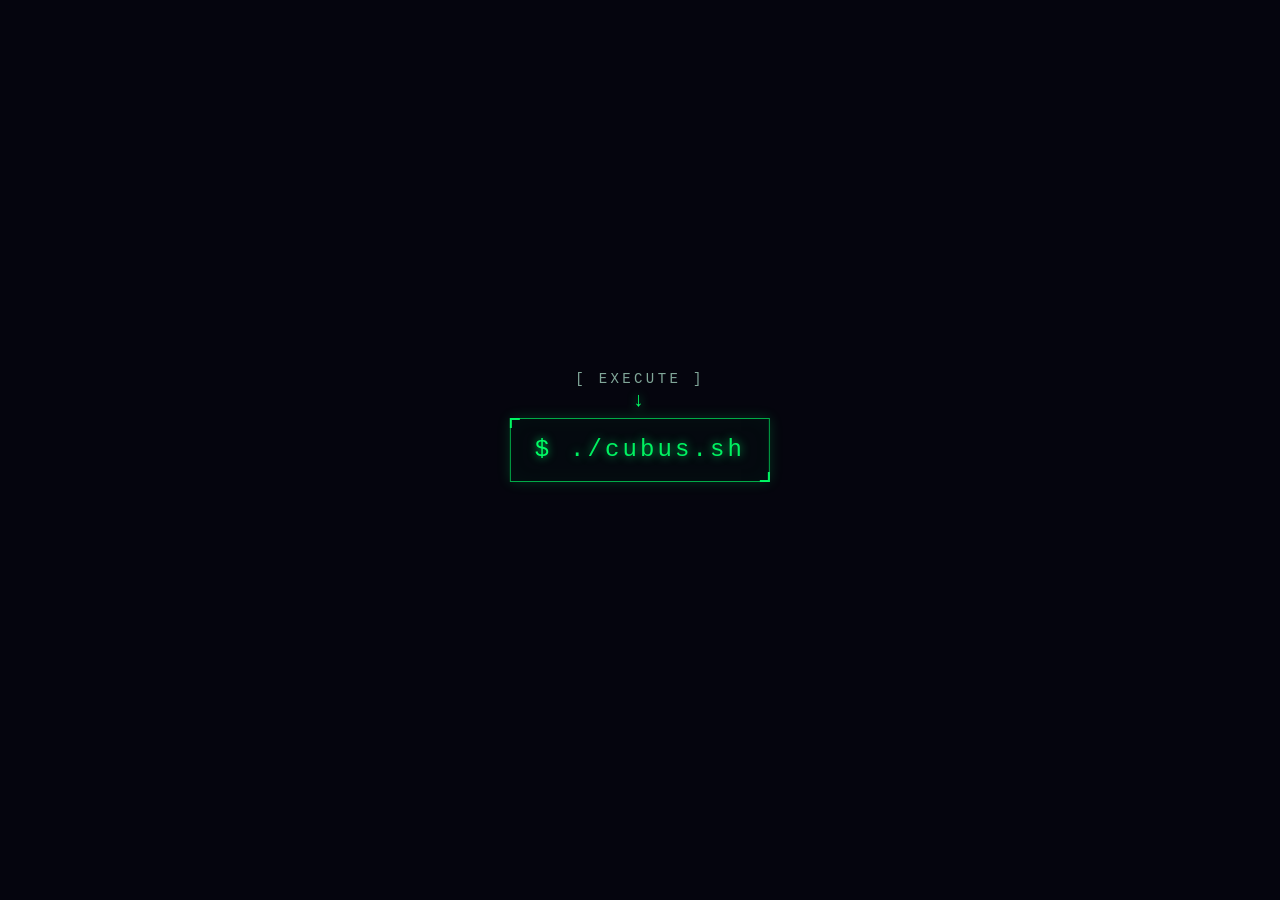
==== commit 8c7bb2f9: "Add cyberpunk terminal boot sequence" ====
--- a/index.html
+++ b/index.html
@@ -39,6 +39,16 @@
       outline: none;
       touch-action: none;
       cursor: default;
+      opacity: 0;
+      visibility: hidden;
+      pointer-events: none;
+      transition: opacity 180ms ease-out;
+    }
+
+    #scene.is-visible {
+      opacity: 1;
+      visibility: visible;
+      pointer-events: auto;
     }
 
     .terminal-header {
@@ -58,6 +68,124 @@
       white-space: nowrap;
       user-select: none;
       pointer-events: none;
+      appearance: none;
+      border-radius: 0;
+      font: inherit;
+      transition:
+        top 680ms cubic-bezier(.22, .8, .2, 1),
+        transform 680ms cubic-bezier(.22, .8, .2, 1),
+        padding 680ms cubic-bezier(.22, .8, .2, 1),
+        font-size 680ms cubic-bezier(.22, .8, .2, 1),
+        letter-spacing 680ms cubic-bezier(.22, .8, .2, 1),
+        background 260ms ease,
+        border-color 260ms ease,
+        box-shadow 260ms ease,
+        color 260ms ease;
+    }
+
+    .boot-launch {
+      top: 50%;
+      transform: translate(-50%, -50%);
+      z-index: 4;
+      padding: 17px 24px 18px;
+      color: rgba(0, 255, 102, .94);
+      background: rgba(5, 12, 17, .72);
+      border-color: rgba(0, 255, 102, .66);
+      box-shadow:
+        0 0 12px rgba(0, 255, 102, .18),
+        inset 0 0 20px rgba(0, 255, 102, .035);
+      font-size: clamp(18px, 2.2vw, 24px);
+      letter-spacing: .13em;
+      cursor: pointer;
+      pointer-events: auto;
+      text-shadow: 0 0 10px rgba(0, 255, 102, .72);
+    }
+
+    .boot-launch::before,
+    .boot-launch::after {
+      position: absolute;
+      width: 8px;
+      height: 8px;
+      content: "";
+      border-color: rgba(0, 255, 102, .9);
+      pointer-events: none;
+    }
+
+    .boot-launch::before {
+      top: -1px;
+      left: -1px;
+      border-top: 2px solid;
+      border-left: 2px solid;
+    }
+
+    .boot-launch::after {
+      right: -1px;
+      bottom: -1px;
+      border-right: 2px solid;
+      border-bottom: 2px solid;
+    }
+
+    .boot-launch:hover,
+    .boot-launch:focus-visible {
+      color: #ffffff;
+      border-color: rgba(0, 255, 102, .98);
+      background: rgba(0, 38, 30, .72);
+      box-shadow:
+        0 0 20px rgba(0, 255, 102, .3),
+        inset 0 0 24px rgba(0, 255, 102, .09);
+      outline: none;
+    }
+
+    .boot-launch.is-docking {
+      top: max(18px, env(safe-area-inset-top));
+      transform: translateX(-50%);
+      padding: 8px 13px 9px;
+      color: rgba(0, 255, 102, .82);
+      background: rgba(8, 8, 12, .48);
+      border-color: rgba(0, 255, 102, .11);
+      box-shadow: 0 0 18px rgba(0, 255, 102, .045);
+      font-size: clamp(11px, 1.2vw, 13px);
+      letter-spacing: .16em;
+      cursor: default;
+      pointer-events: none;
+      text-shadow: none;
+    }
+
+    .boot-prompt {
+      position: fixed;
+      z-index: 3;
+      top: calc(50% - 78px);
+      left: 50%;
+      display: grid;
+      gap: 8px;
+      justify-items: center;
+      color: rgba(197, 255, 229, .65);
+      font-size: clamp(11px, 1.2vw, 14px);
+      letter-spacing: .24em;
+      line-height: 1;
+      pointer-events: none;
+      transform: translateX(-50%);
+      transition: opacity 130ms ease, transform 180ms ease;
+      user-select: none;
+    }
+
+    .boot-prompt.is-hidden {
+      opacity: 0;
+      transform: translate(-50%, -10px);
+      visibility: hidden;
+    }
+
+    .boot-arrow {
+      color: #00ff66;
+      font-size: 20px;
+      line-height: .7;
+      text-shadow: 0 0 10px rgba(0, 255, 102, .8);
+      animation: boot-arrow-pulse 1.15s ease-in-out infinite;
+    }
+
+    @keyframes boot-arrow-pulse {
+      0%, 100% { opacity: .48; transform: translateY(-1px); }
+      50% { opacity: 1; transform: translateY(4px); }
     }
 
     .terminal-header .prompt {
@@ -78,6 +206,7 @@
       text-transform: uppercase;
       pointer-events: none;
       user-select: none;
+      transition: opacity 240ms ease;
     }
 
     .hud .accent { color: rgba(0, 255, 102, .66); }
@@ -92,18 +221,31 @@
       letter-spacing: .14em;
       pointer-events: none;
       user-select: none;
+      transition: opacity 240ms ease;
+    }
+
+    body.booting .hud,
+    body.booting .corner-mark {
+      opacity: 0;
     }
 
     @media (max-width: 560px) {
       .terminal-header { letter-spacing: .1em; }
       .hud,
       .corner-mark { font-size: 8px; }
+      .boot-prompt { letter-spacing: .16em; }
     }
   </style>
 </head>
-<body>
+<body class="booting">
   <canvas id="scene" tabindex="0" aria-label="Interactive three-dimensional cubus navigation"></canvas>
-  <div class="terminal-header"><span class="prompt">$</span> ./cubus.sh</div>
+  <button id="terminal-launch" class="terminal-header boot-launch" type="button" aria-label="Execute cubus.sh">
+    <span class="prompt">$</span> ./cubus.sh
+  </button>
+  <div id="boot-prompt" class="boot-prompt" aria-hidden="false">
+    <span>[ EXECUTE ]</span>
+    <span class="boot-arrow" aria-hidden="true">↓</span>
+  </div>
   <div class="corner-mark">SYS / DIMENSIONAL-01</div>
   <div class="hud"><span class="accent" id="mode">CORE ONLINE</span><br><span id="hint">CLICK THE CUBE TO SPLIT</span></div>
 
@@ -116,6 +258,8 @@
       // -------------------------------------------------------------------
       const canvas = document.getElementById('scene');
       const ctx = canvas.getContext('2d', { alpha: false });
+      const terminalLaunch = document.getElementById('terminal-launch');
+      const bootPrompt = document.getElementById('boot-prompt');
       const modeReadout = document.getElementById('mode');
       const hintReadout = document.getElementById('hint');
 
@@ -833,7 +977,7 @@
       };
 
       const app = {
-        state: 'idle',
+        state: 'boot',
         transitionStartedAt: 0,
         transitionDuration: 1720,
         hexOpacity: 1,
@@ -843,6 +987,16 @@
         lastTime: performance.now(),
         frame: 0
       };
+
+      const bootSequence = {
+        active: false,
+        startedAt: 0,
+        duration: 300,
+        seed: 0,
+        buffer: null,
+        bufferContext: null
+      };
+      let isBooted = false;
 
       function triggerMasterRotationBoost(time) {
         const base = {
@@ -1008,6 +1162,126 @@
         master.rotation.z += master.velocity.z * dt;
       }
 
+      function updateBootSequence(time) {
+        const progress = clamp((time - bootSequence.startedAt) / bootSequence.duration, 0, 1);
+        if (progress < 1) return;
+
+        bootSequence.active = false;
+        isBooted = true;
+        app.state = 'idle';
+        glitch.nextAt = time + randomBetween(4000, 8000);
+        document.body.classList.remove('booting');
+        canvas.style.transform = '';
+      }
+
+      function beginBootSequence(time) {
+        if (isBooted || bootSequence.active || app.state !== 'boot') return;
+
+        bootSequence.active = true;
+        bootSequence.startedAt = time;
+        bootSequence.duration = randomBetween(240, 330);
+        bootSequence.seed = Math.random() * 10000;
+        app.state = 'booting';
+        terminalLaunch.classList.add('is-docking');
+        terminalLaunch.setAttribute('aria-disabled', 'true');
+        bootPrompt.classList.add('is-hidden');
+        bootPrompt.setAttribute('aria-hidden', 'true');
+        canvas.classList.add('is-visible');
+
+        // The launch gesture both unlocks native media playback and produces
+        // the first randomized static burst for the boot sequence.
+        unlockStaticGlitchAudio();
+        playClickPop();
+
+        app.lastTime = time;
+        requestAnimationFrame(frame);
+      }
+
+      function ensureBootGlitchBuffer() {
+        if (bootSequence.buffer &&
+            bootSequence.buffer.width === canvas.width &&
+            bootSequence.buffer.height === canvas.height) {
+          return Boolean(bootSequence.bufferContext);
+        }
+
+        bootSequence.buffer = document.createElement('canvas');
+        bootSequence.buffer.width = canvas.width;
+        bootSequence.buffer.height = canvas.height;
+        bootSequence.bufferContext = bootSequence.buffer.getContext('2d');
+        return Boolean(bootSequence.bufferContext);
+      }
+
+      function drawBootGlitch(time) {
+        const progress = clamp((time - bootSequence.startedAt) / bootSequence.duration, 0, 1);
+        const pulse = Math.sin(Math.PI * progress);
+        if (pulse < .01) {
+          canvas.style.transform = '';
+          return;
+        }
+
+        const frameSeed = bootSequence.seed + Math.floor(time / 16.6667);
+        const shakeX = hashNoise(frameSeed + 12) * 10 * pulse;
+        const shakeY = hashNoise(frameSeed + 37) * 7 * pulse;
+        canvas.style.transform = `translate(${shakeX.toFixed(2)}px, ${shakeY.toFixed(2)}px)`;
+
+        if (!ensureBootGlitchBuffer()) return;
+        const bufferContext = bootSequence.bufferContext;
+        const width = canvas.width;
+        const height = canvas.height;
+        const dpr = viewport.dpr;
+
+        bufferContext.setTransform(1, 0, 0, 1, 0, 0);
+        bufferContext.clearRect(0, 0, width, height);
+        bufferContext.drawImage(canvas, 0, 0);
+
+        ctx.save();
+        ctx.setTransform(1, 0, 0, 1, 0, 0);
+
+        // Two tinted, offset copies create a full-canvas cyan/magenta split.
+        const channelOffset = Math.round((5 + 9 * pulse) * dpr);
+        ctx.globalCompositeOperation = 'screen';
+        ctx.globalAlpha = .3 * pulse;
+        ctx.filter = `contrast(${1.35 + pulse * .8}) saturate(4) hue-rotate(145deg)`;
+        ctx.drawImage(bootSequence.buffer, channelOffset, 0);
+        ctx.filter = `contrast(${1.35 + pulse * .8}) saturate(5) hue-rotate(295deg)`;
+        ctx.drawImage(bootSequence.buffer, -channelOffset, 0);
+        ctx.filter = 'none';
+
+        // Displaced horizontal slices keep the burst tied to the rendered
+        // scene while making the scanline breakup sharp and short-lived.
+        const sliceCount = 10 + Math.floor(pulse * 8);
+        for (let i = 0; i < sliceCount; i += 1) {
+          const sliceY = Math.floor(((i + .5) / sliceCount) * height);
+          const sliceHeight = Math.max(2, Math.floor((2 + Math.abs(hashNoise(frameSeed + i * 2.7)) * 7) * dpr));
+          const displacement = Math.round(hashNoise(frameSeed + 90 + i * 4.1) * (12 + pulse * 28) * dpr);
+          const sourceY = clamp(sliceY - Math.floor(sliceHeight / 2), 0, height - sliceHeight);
+          const tint = i % 2 ? 'rgba(255, 43, 181, .22)' : 'rgba(0, 240, 255, .24)';
+
+          ctx.globalCompositeOperation = 'screen';
+          ctx.globalAlpha = (.22 + Math.abs(hashNoise(frameSeed + i)) * .2) * pulse;
+          ctx.drawImage(
+            bootSequence.buffer,
+            0, sourceY, width, sliceHeight,
+            displacement, sourceY, width, sliceHeight
+          );
+          ctx.globalCompositeOperation = 'lighter';
+          ctx.globalAlpha = .72 * pulse;
+          ctx.fillStyle = tint;
+          ctx.fillRect(0, sourceY, width, Math.max(1, Math.ceil(dpr)));
+        }
+
+        // Fine scanlines sell the electrical burst without leaving a
+        // persistent overlay after the boot state has completed.
+        ctx.globalCompositeOperation = 'source-over';
+        ctx.globalAlpha = .09 * pulse;
+        ctx.fillStyle = 'rgba(0, 240, 255, .9)';
+        const lineStep = Math.max(3, Math.round(5 * dpr));
+        for (let y = 0; y < height; y += lineStep) {
+          ctx.fillRect(0, y, width, Math.max(1, Math.round(dpr * .42)));
+        }
+        ctx.restore();
+      }
+
       function updateMinis(dt, time) {
         for (const mini of app.minis) {
           const speed = app.hoveredIndex === mini.index ? 1.12 : 1;
@@ -1196,6 +1470,23 @@
         });
       }
 
+      function renderBootSequence(time) {
+        const progress = clamp((time - bootSequence.startedAt) / bootSequence.duration, 0, 1);
+        const reveal = easeOutCubic(clamp((progress - .08) / .68, 0, 1));
+
+        drawBackground(time);
+        if (reveal > .001) {
+          ctx.save();
+          ctx.globalAlpha = reveal;
+          drawHexagons(time, 1);
+          renderMaster(time);
+          ctx.restore();
+        } else {
+          master.hit = null;
+        }
+        drawBootGlitch(time);
+      }
+
       function renderMini(mini, time) {
         const hovered = mini.hovered;
         const glitchActive = glitch.active;
@@ -1263,9 +1554,16 @@
         app.lastTime = time;
         app.frame += 1;
 
-        if (app.state === 'idle') updateMaster(dt, time);
-        if (app.state === 'grid') updateMinis(dt, time);
-        render(time);
+        const booting = app.state === 'booting';
+        if (booting) {
+          updateMaster(dt, time);
+          updateBootSequence(time);
+          renderBootSequence(time);
+        } else {
+          if (app.state === 'idle') updateMaster(dt, time);
+          if (app.state === 'grid') updateMinis(dt, time);
+          render(time);
+        }
         requestAnimationFrame(frame);
       }
 
@@ -1284,7 +1582,17 @@
       // real gesture so browser media policies are respected.
       window.addEventListener('pointerdown', unlockStaticGlitchAudio, { capture: true });
       window.addEventListener('touchstart', unlockStaticGlitchAudio, { capture: true, passive: true });
-      window.addEventListener('keydown', unlockStaticGlitchAudio, { capture: true });
+      window.addEventListener('keydown', (event) => {
+        unlockStaticGlitchAudio();
+        if (!isBooted && app.state === 'boot' && (event.key === 'Enter' || event.key === ' ')) {
+          event.preventDefault();
+          beginBootSequence(performance.now());
+        }
+      }, { capture: true });
+
+      terminalLaunch.addEventListener('click', () => {
+        beginBootSequence(performance.now());
+      });
 
       canvas.addEventListener('pointermove', (event) => {
         app.pointer = pointerPosition(event);
@@ -1323,13 +1631,9 @@
       window.addEventListener('resize', resizeCanvas, { passive: true });
 
       // Start only after all state exists; this also makes a resize before the
-      // first frame safe.
+      // first boot frame safe. The scene loop intentionally waits for launch.
       preloadStaticGlitchAudio();
       resizeCanvas();
-      requestAnimationFrame((time) => {
-        app.lastTime = time;
-        frame(time);
-      });
     })();
   </script>
 </body>
